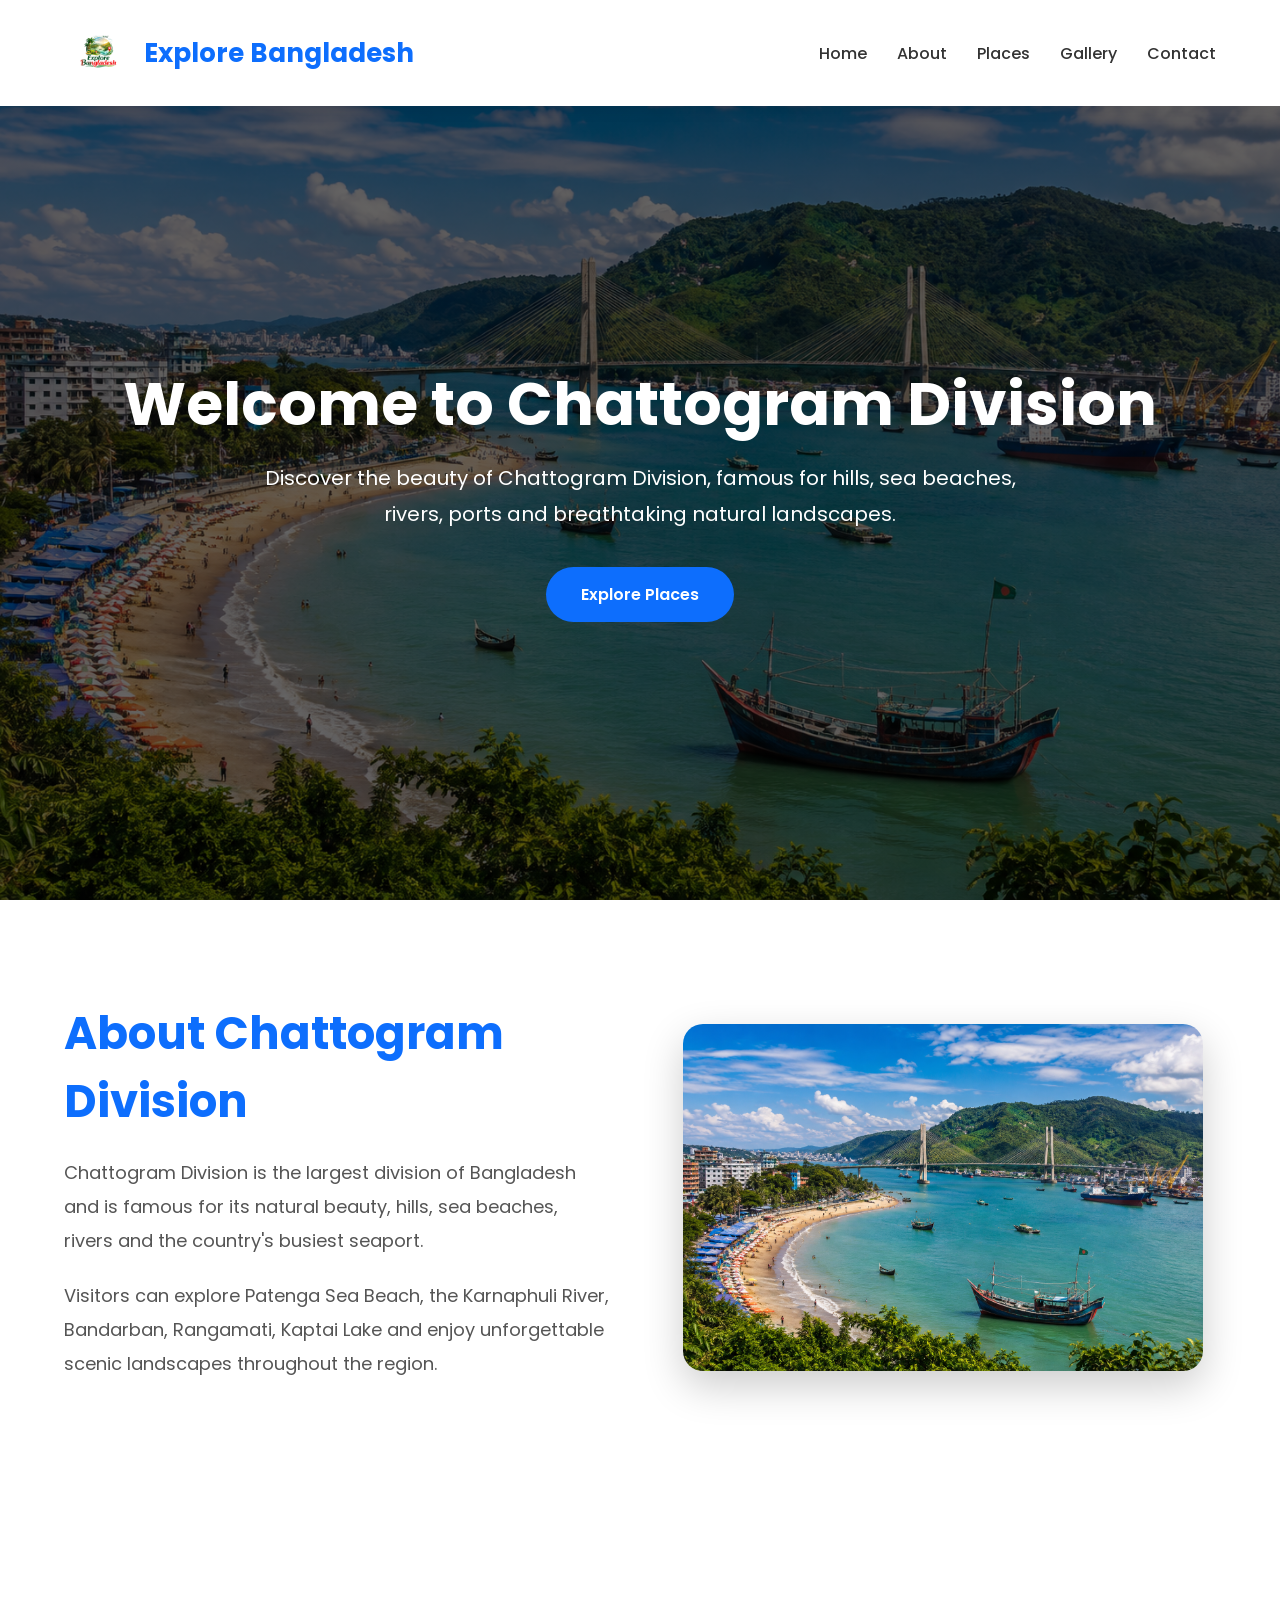
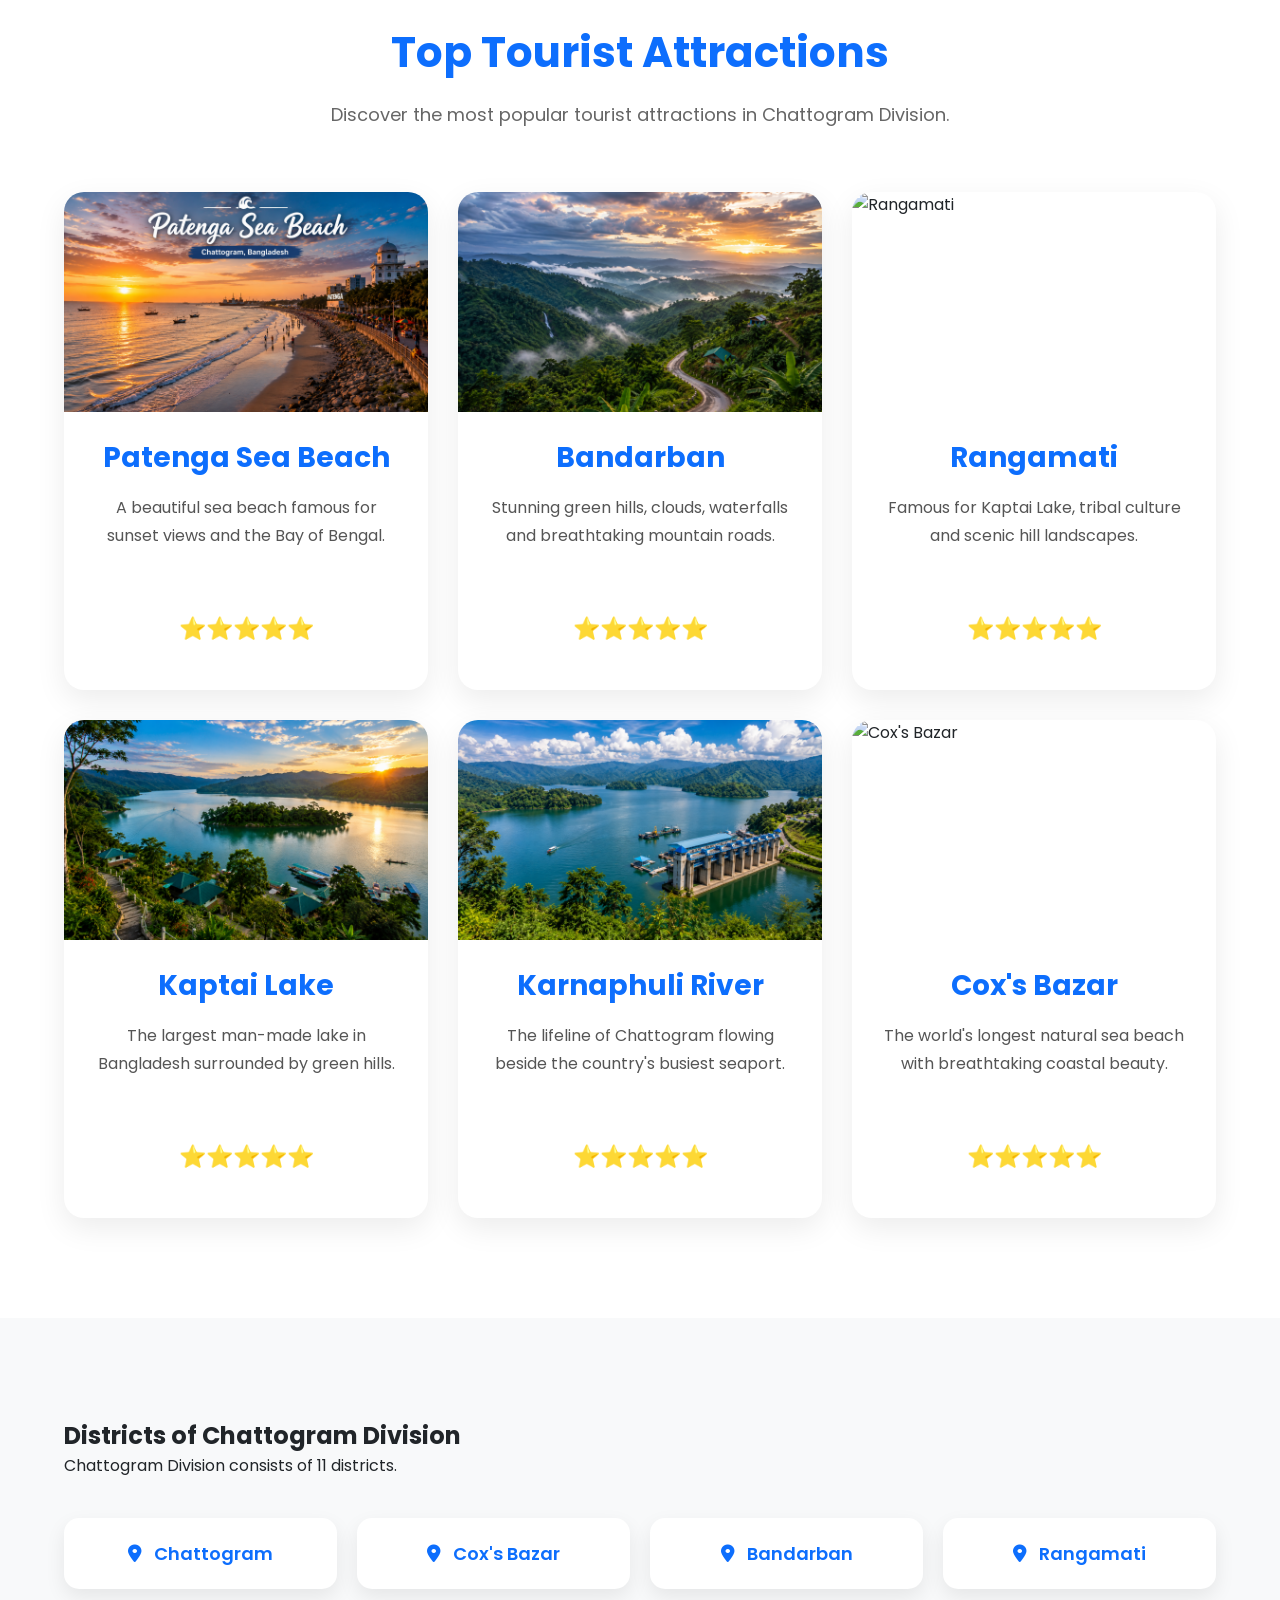
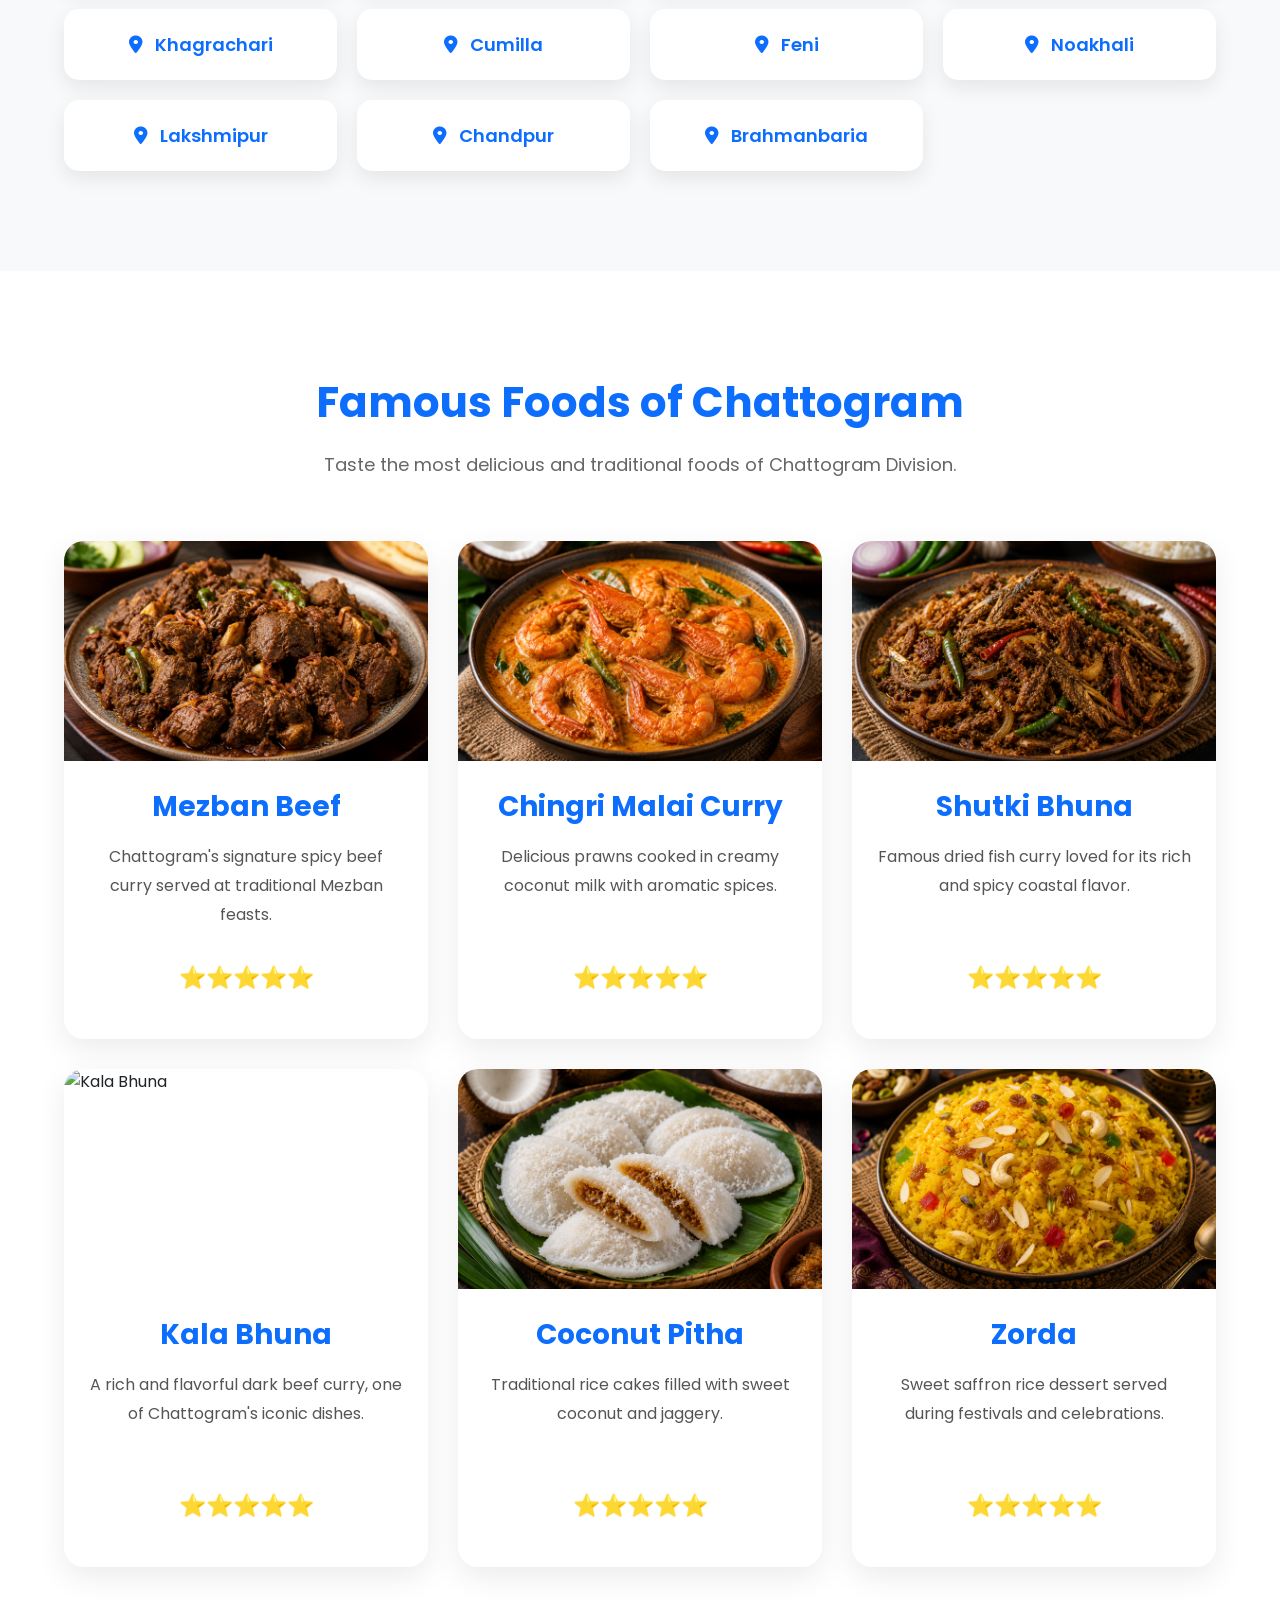
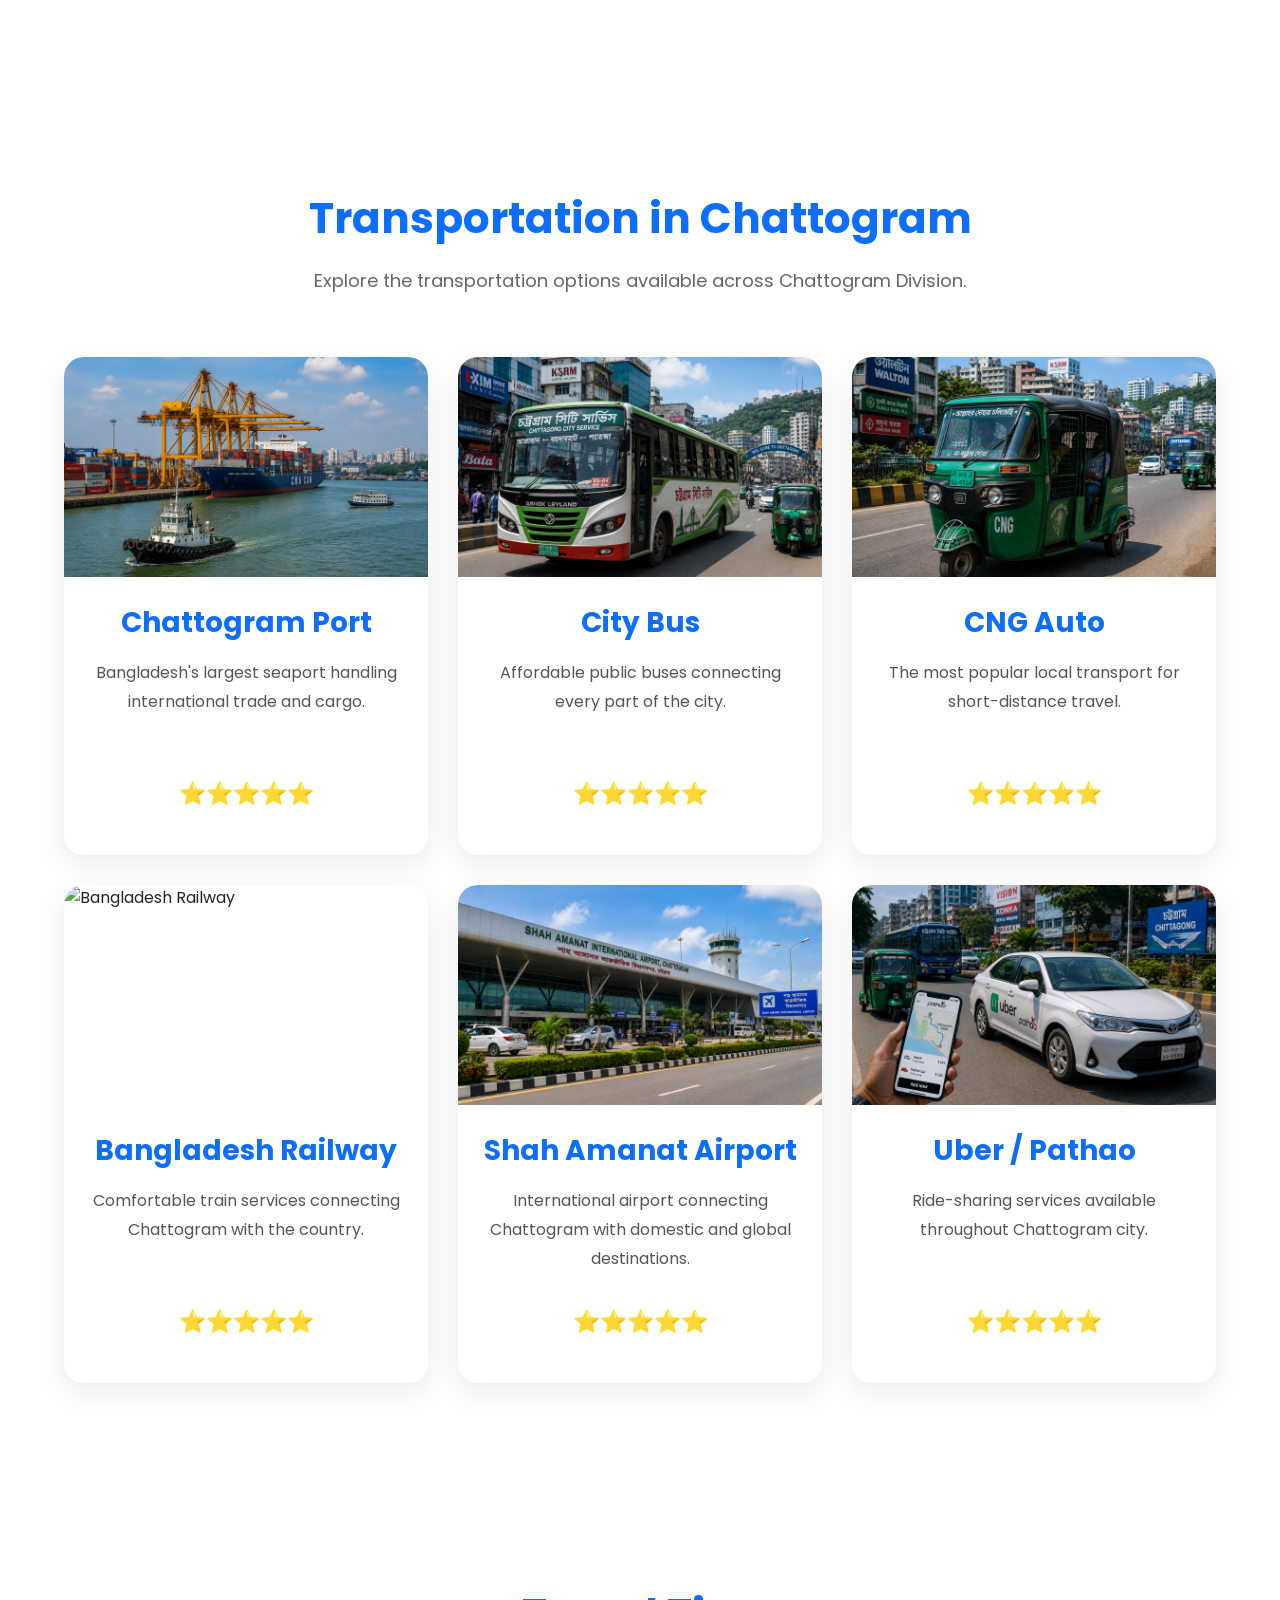
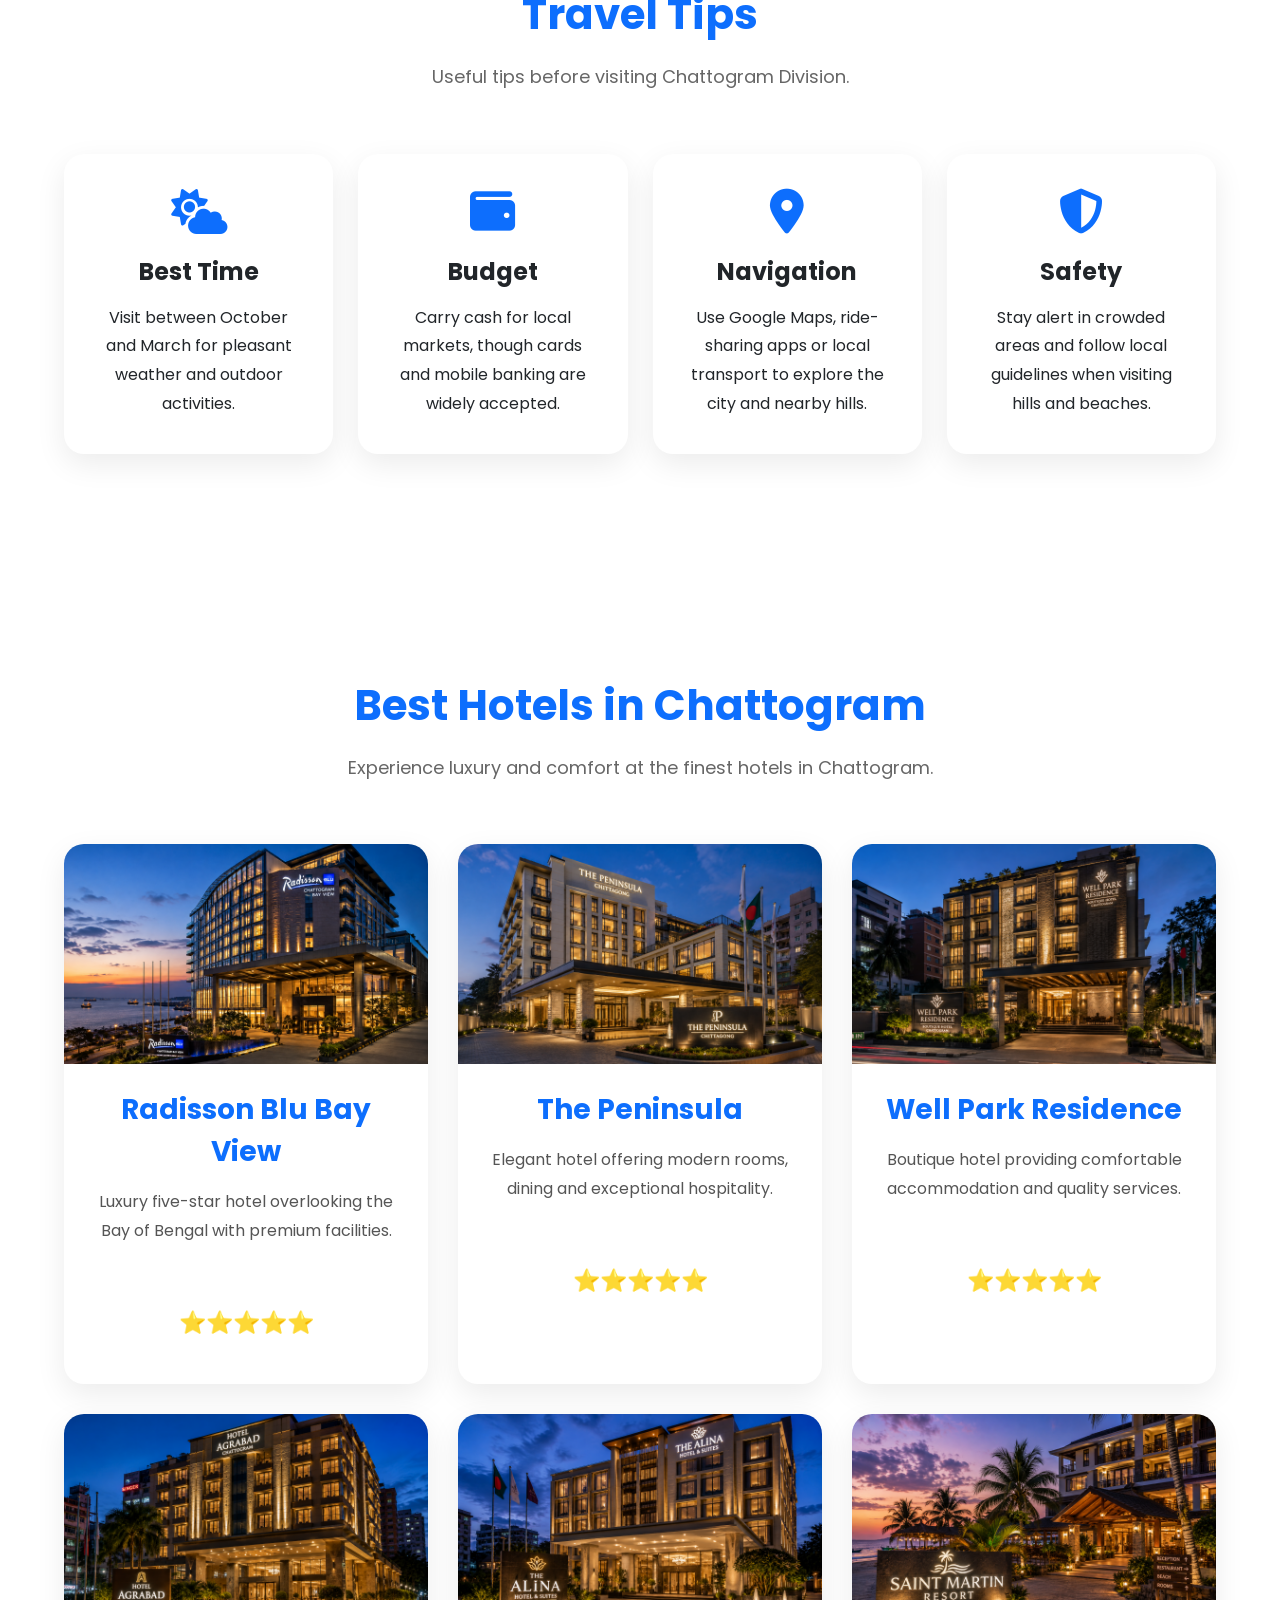
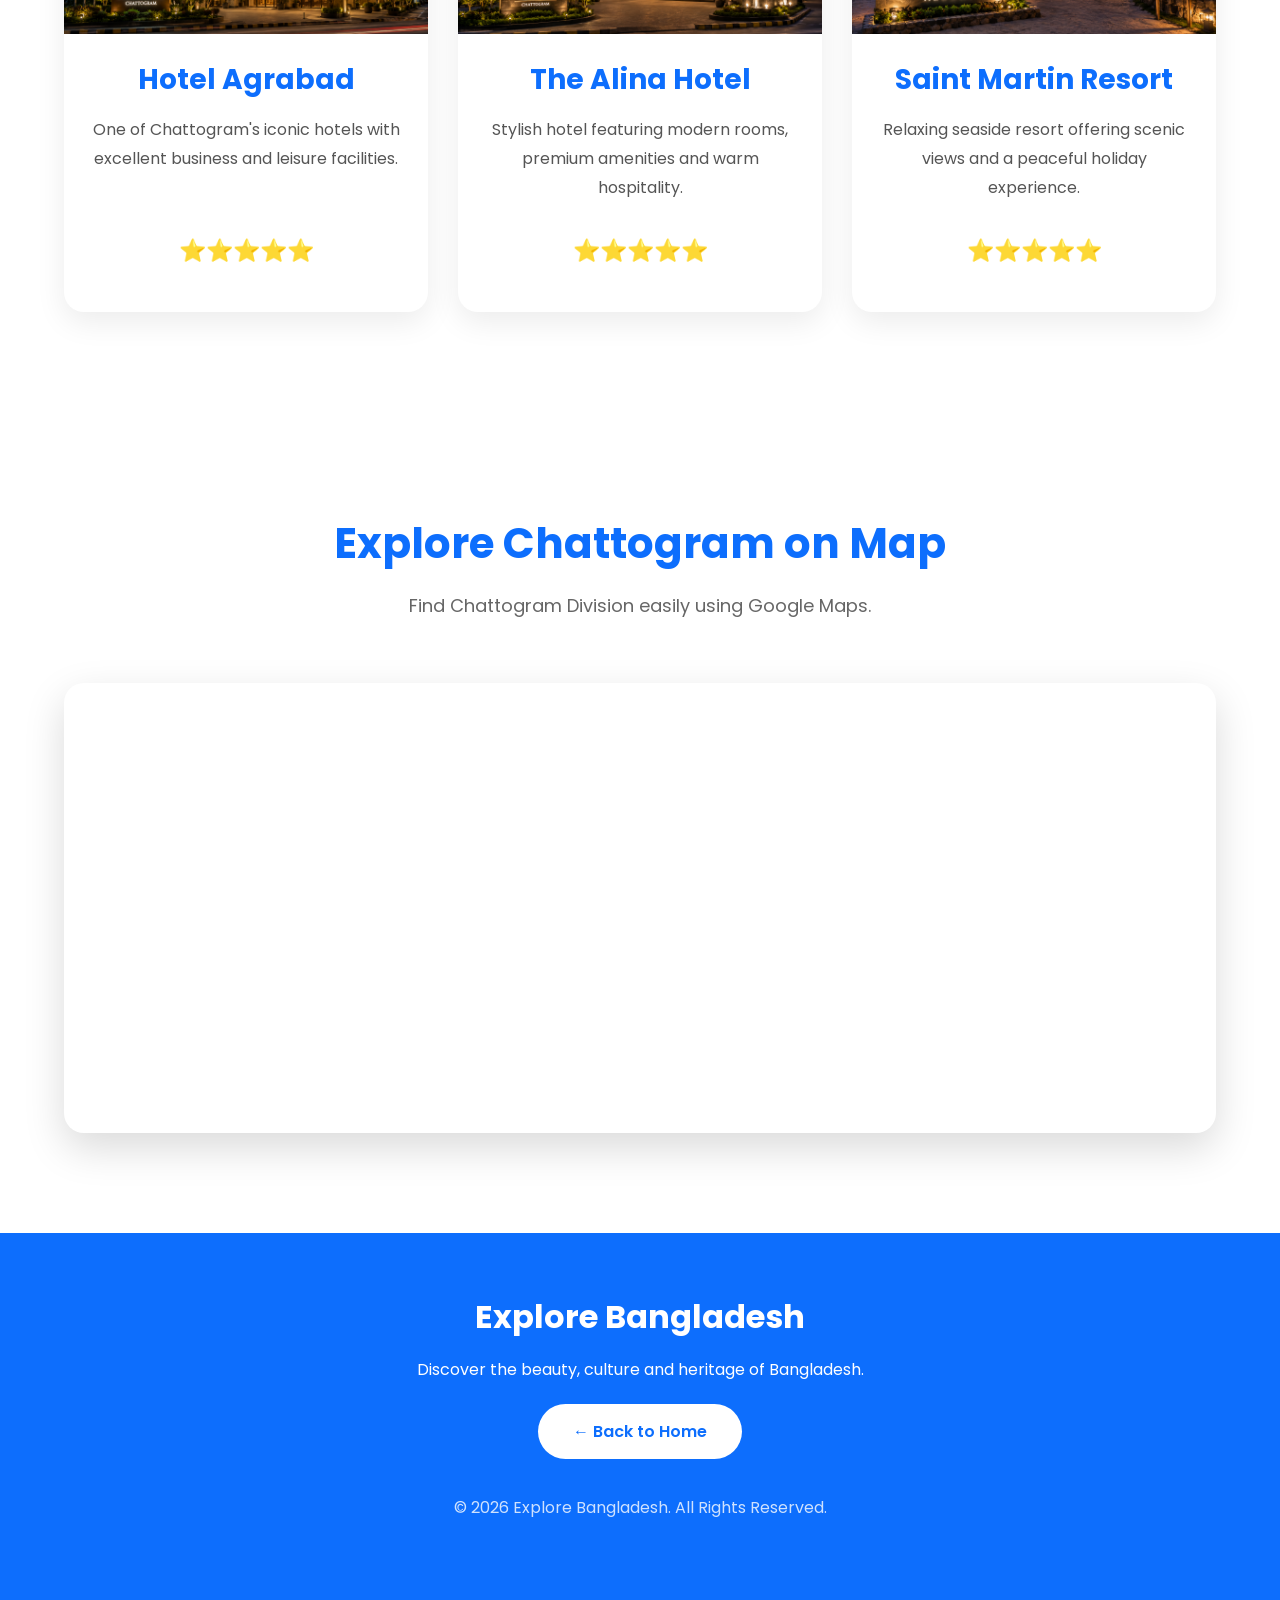
==== pages/chattogram.html @ 3684c6c3 "Complete Chattogram Division page" ====
<!DOCTYPE html>
<html lang="en">

<head>

    <meta charset="UTF-8">
    <meta name="viewport" content="width=device-width, initial-scale=1.0">

    <title>Chattogram Division | Explore Bangladesh</title>

    <!-- CSS -->
    <link rel="stylesheet" href="../css/style.css">

    <!-- Google Font -->
    <link rel="preconnect" href="https://fonts.googleapis.com">

    <link rel="preconnect" href="https://fonts.gstatic.com" crossorigin>

    <link href="https://fonts.googleapis.com/css2?family=Poppins:wght@300;400;500;600;700;800&display=swap" rel="stylesheet">

    <!-- Font Awesome -->
    <link rel="stylesheet"
        href="https://cdnjs.cloudflare.com/ajax/libs/font-awesome/6.7.2/css/all.min.css">

</head>

<body>

<!-- ================= NAVBAR ================= -->

<header>

    <nav class="navbar">

        <div class="logo">

            <img src="../assets/logo.png" alt="Explore Bangladesh Logo">

            <h2>Explore Bangladesh</h2>

        </div>

        <ul class="nav-links">

            <li><a href="../index.html">Home</a></li>

            <li><a href="#about">About</a></li>

            <li><a href="#places">Places</a></li>

            <li><a href="#gallery">Gallery</a></li>

            <li><a href="#contact">Contact</a></li>

        </ul>

        <div class="menu-btn">

            <i class="fa-solid fa-bars"></i>

        </div>

    </nav>

</header>

<!-- ================= HERO ================= -->

<section class="division-hero chattogram-hero">

    <div class="division-overlay"></div>

    <div class="division-hero-content">

        <h1>Welcome to Chattogram Division</h1>

        <p>

    Discover the beauty of Chattogram Division, famous for hills,
    sea beaches, rivers, ports and breathtaking natural landscapes.

</p>

        <a href="#places" class="btn primary-btn">

            Explore Places

        </a>

    </div>

</section>

<!-- ================= ABOUT Chattogram ================= -->

<section class="division-about" id="about">

    <div class="container">

        <div class="about-left">

            <h2>About Chattogram Division</h2>

            <p>

    Chattogram Division is the largest division of Bangladesh and
    is famous for its natural beauty, hills, sea beaches,
    rivers and the country's busiest seaport.

</p>

<p>

    Visitors can explore Patenga Sea Beach, the Karnaphuli River,
    Bandarban, Rangamati, Kaptai Lake and enjoy unforgettable
    scenic landscapes throughout the region.

</p>

        </div>

        <div class="about-right">

            <img src="../images/divisions/chattogram.png" alt="Chattogram Division">

        </div>

    </div>

</section>

<!-- JS -->
<!-- ================= TOP ATTRACTIONS ================= -->

<section class="tourist" id="places">

    <div class="container">

        <div class="section-title">

            <h2>Top Tourist Attractions</h2>

            <p>
                Discover the most popular tourist attractions in Chattogram Division.
            </p>

        </div>

        <div class="tourist-grid">

<!-- Patenga -->
<div class="tourist-card">

    <img src="../images/chattogram/patenga.png" alt="Patenga Sea Beach">

    <div class="tourist-content">

        <h3>Patenga Sea Beach</h3>

        <p>
            A beautiful sea beach famous for sunset views and the Bay of Bengal.
        </p>

        <div class="rating">⭐⭐⭐⭐⭐</div>

    </div>

</div>

<!-- Bandarban -->
<div class="tourist-card">

    <img src="../images/chattogram/bandarban.png" alt="Bandarban">

    <div class="tourist-content">

        <h3>Bandarban</h3>

        <p>
            Stunning green hills, clouds, waterfalls and breathtaking mountain roads.
        </p>

        <div class="rating">⭐⭐⭐⭐⭐</div>

    </div>

</div>

<!-- Rangamati -->
<div class="tourist-card">

    <img src="../images/chattogram/rangamati.png" alt="Rangamati">

    <div class="tourist-content">

        <h3>Rangamati</h3>

        <p>
            Famous for Kaptai Lake, tribal culture and scenic hill landscapes.
        </p>

        <div class="rating">⭐⭐⭐⭐⭐</div>

    </div>

</div>

<!-- Kaptai Lake -->
<div class="tourist-card">

    <img src="../images/chattogram/kaptailake.png" alt="Kaptai Lake">

    <div class="tourist-content">

        <h3>Kaptai Lake</h3>

        <p>
            The largest man-made lake in Bangladesh surrounded by green hills.
        </p>

        <div class="rating">⭐⭐⭐⭐⭐</div>

    </div>

</div>

<!-- Karnaphuli River -->
<div class="tourist-card">

    <img src="../images/chattogram/karnafuli.png" alt="Karnaphuli River">

    <div class="tourist-content">

        <h3>Karnaphuli River</h3>

        <p>
            The lifeline of Chattogram flowing beside the country's busiest seaport.
        </p>

        <div class="rating">⭐⭐⭐⭐⭐</div>

    </div>

</div>

<!-- Cox's Bazar -->
<div class="tourist-card">

    <img src="../images/chattogram/coxsbazar.png" alt="Cox's Bazar">

    <div class="tourist-content">

        <h3>Cox's Bazar</h3>

        <p>
            The world's longest natural sea beach with breathtaking coastal beauty.
        </p>

        <div class="rating">⭐⭐⭐⭐⭐</div>

    </div>

</div>

</section>
<!-- ================= DISTRICTS ================= -->

<section class="district-section">

    <div class="container">

       <h2>Districts of Chattogram Division</h2>

<p>
    Chattogram Division consists of 11 districts.
</p>

<div class="district-grid">

    <div class="district-item">
        <i class="fa-solid fa-location-dot"></i>
        Chattogram
    </div>

    <div class="district-item">
        <i class="fa-solid fa-location-dot"></i>
        Cox's Bazar
    </div>

    <div class="district-item">
        <i class="fa-solid fa-location-dot"></i>
        Bandarban
    </div>

    <div class="district-item">
        <i class="fa-solid fa-location-dot"></i>
        Rangamati
    </div>

    <div class="district-item">
        <i class="fa-solid fa-location-dot"></i>
        Khagrachari
    </div>

    <div class="district-item">
        <i class="fa-solid fa-location-dot"></i>
        Cumilla
    </div>

    <div class="district-item">
        <i class="fa-solid fa-location-dot"></i>
        Feni
    </div>

    <div class="district-item">
        <i class="fa-solid fa-location-dot"></i>
        Noakhali
    </div>

    <div class="district-item">
        <i class="fa-solid fa-location-dot"></i>
        Lakshmipur
    </div>

    <div class="district-item">
        <i class="fa-solid fa-location-dot"></i>
        Chandpur
    </div>

    <div class="district-item">
        <i class="fa-solid fa-location-dot"></i>
        Brahmanbaria
    </div>

</div>
    
</section>
<!-- ================= FAMOUS FOODS ================= -->

<section class="food-section">

    <div class="container">

        <div class="section-title">

            <h2>Famous Foods of Chattogram</h2>

            <p>
                Taste the most delicious and traditional foods of Chattogram Division.
            </p>

        </div>

        <div class="food-grid">

            <!-- Mezban -->
<div class="tourist-card">

    <img src="../images/chattogram/food/mezban.png" alt="Mezban Beef">

    <div class="tourist-content">

        <h3>Mezban Beef</h3>

        <p>
            Chattogram's signature spicy beef curry served at traditional Mezban feasts.
        </p>

        <div class="rating">⭐⭐⭐⭐⭐</div>

    </div>

</div>

<!-- Chingri -->
<div class="tourist-card">

    <img src="../images/chattogram/food/chingri.png" alt="Chingri Malai Curry">

    <div class="tourist-content">

        <h3>Chingri Malai Curry</h3>

        <p>
            Delicious prawns cooked in creamy coconut milk with aromatic spices.
        </p>

        <div class="rating">⭐⭐⭐⭐⭐</div>

    </div>

</div>

<!-- Shutki -->
<div class="tourist-card">

    <img src="../images/chattogram/food/shutki.png" alt="Shutki Bhuna">

    <div class="tourist-content">

        <h3>Shutki Bhuna</h3>

        <p>
            Famous dried fish curry loved for its rich and spicy coastal flavor.
        </p>

        <div class="rating">⭐⭐⭐⭐⭐</div>

    </div>

</div>

<!-- Kala Bhuna -->
<div class="tourist-card">

    <img src="../images/chattogram/food/kalabhuna.png" alt="Kala Bhuna">

    <div class="tourist-content">

        <h3>Kala Bhuna</h3>

        <p>
            A rich and flavorful dark beef curry, one of Chattogram's iconic dishes.
        </p>

        <div class="rating">⭐⭐⭐⭐⭐</div>

    </div>

</div>

<!-- Coconut Pitha -->
<div class="tourist-card">

    <img src="../images/chattogram/food/coconutpitha.png" alt="Coconut Pitha">

    <div class="tourist-content">

        <h3>Coconut Pitha</h3>

        <p>
            Traditional rice cakes filled with sweet coconut and jaggery.
        </p>

        <div class="rating">⭐⭐⭐⭐⭐</div>

    </div>

</div>

<!-- Zorda -->
<div class="tourist-card">

    <img src="../images/chattogram/food/zorda.png" alt="Zorda">

    <div class="tourist-content">

        <h3>Zorda</h3>

        <p>
            Sweet saffron rice dessert served during festivals and celebrations.
        </p>

        <div class="rating">⭐⭐⭐⭐⭐</div>

    </div>

</div>
</section>
<!-- ================= TRANSPORT ================= -->

<section class="tourist">

    <div class="container">

        <div class="section-title">

            <h2>Transportation in Chattogram</h2>

            <p>
                Explore the transportation options available across Chattogram Division.
            </p>

        </div>

        <div class="tourist-grid">

            <!-- Port -->
            <div class="tourist-card">

                <img src="../images/chattogram/transport/port.png" alt="Chattogram Port">

                <div class="tourist-content">

                    <h3>Chattogram Port</h3>

                    <p>
                        Bangladesh's largest seaport handling international trade and cargo.
                    </p>

                    <div class="rating">⭐⭐⭐⭐⭐</div>

                </div>

            </div>

            <!-- Bus -->
            <div class="tourist-card">

                <img src="../images/chattogram/transport/bus.png" alt="City Bus">

                <div class="tourist-content">

                    <h3>City Bus</h3>

                    <p>
                        Affordable public buses connecting every part of the city.
                    </p>

                    <div class="rating">⭐⭐⭐⭐⭐</div>

                </div>

            </div>

            <!-- CNG -->
            <div class="tourist-card">

                <img src="../images/chattogram/transport/cng.png" alt="CNG Auto">

                <div class="tourist-content">

                    <h3>CNG Auto</h3>

                    <p>
                        The most popular local transport for short-distance travel.
                    </p>

                    <div class="rating">⭐⭐⭐⭐⭐</div>

                </div>

            </div>

            <!-- Train -->
            <div class="tourist-card">

                <img src="../images/chattogram/transport/train.png" alt="Bangladesh Railway">

                <div class="tourist-content">

                    <h3>Bangladesh Railway</h3>

                    <p>
                        Comfortable train services connecting Chattogram with the country.
                    </p>

                    <div class="rating">⭐⭐⭐⭐⭐</div>

                </div>

            </div>

            <!-- Airport -->
            <div class="tourist-card">

                <img src="../images/chattogram/transport/airport.png" alt="Shah Amanat Airport">

                <div class="tourist-content">

                    <h3>Shah Amanat Airport</h3>

                    <p>
                        International airport connecting Chattogram with domestic and global destinations.
                    </p>

                    <div class="rating">⭐⭐⭐⭐⭐</div>

                </div>

            </div>

            <!-- Uber -->
            <div class="tourist-card">

                <img src="../images/chattogram/transport/uber.png" alt="Uber Pathao">

                <div class="tourist-content">

                    <h3>Uber / Pathao</h3>

                    <p>
                        Ride-sharing services available throughout Chattogram city.
                    </p>

                    <div class="rating">⭐⭐⭐⭐⭐</div>

                </div>

            </div>

        </div>

    </div>

</section>
<!-- ================= TRAVEL TIPS ================= -->

<section class="tips-section">

    <div class="container">

        <div class="section-title">

            <h2>Travel Tips</h2>

            <p>
                Useful tips before visiting Chattogram Division.
            </p>

        </div>

        <div class="tips-grid">

            <div class="tip-card">
                <i class="fa-solid fa-cloud-sun"></i>
                <h3>Best Time</h3>
                <p>Visit between October and March for pleasant weather and outdoor activities.</p>
            </div>

            <div class="tip-card">
                <i class="fa-solid fa-wallet"></i>
                <h3>Budget</h3>
                <p>Carry cash for local markets, though cards and mobile banking are widely accepted.</p>
            </div>

            <div class="tip-card">
                <i class="fa-solid fa-location-dot"></i>
                <h3>Navigation</h3>
                <p>Use Google Maps, ride-sharing apps or local transport to explore the city and nearby hills.</p>
            </div>

            <div class="tip-card">
                <i class="fa-solid fa-shield-halved"></i>
                <h3>Safety</h3>
                <p>Stay alert in crowded areas and follow local guidelines when visiting hills and beaches.</p>
            </div>

        </div>

    </div>

</section>
<!-- ================= HOTELS ================= -->

<section class="tourist">

    <div class="container">

        <div class="section-title">

            <h2>Best Hotels in Chattogram</h2>

            <p>
                Experience luxury and comfort at the finest hotels in Chattogram.
            </p>

        </div>

        <div class="tourist-grid">

            <!-- Radisson -->
            <div class="tourist-card">

                <img src="../images/chattogram/hotels/radisson.png" alt="Radisson Blu Chattogram Bay View">

                <div class="tourist-content">

                    <h3>Radisson Blu Bay View</h3>

                    <p>
                        Luxury five-star hotel overlooking the Bay of Bengal with premium facilities.
                    </p>

                    <div class="rating">⭐⭐⭐⭐⭐</div>

                </div>

            </div>

            <!-- Peninsula -->
            <div class="tourist-card">

                <img src="../images/chattogram/hotels/peninsula.png" alt="The Peninsula Chittagong">

                <div class="tourist-content">

                    <h3>The Peninsula</h3>

                    <p>
                        Elegant hotel offering modern rooms, dining and exceptional hospitality.
                    </p>

                    <div class="rating">⭐⭐⭐⭐⭐</div>

                </div>

            </div>

            <!-- Well Park -->
            <div class="tourist-card">

                <img src="../images/chattogram/hotels/wellpark.png" alt="Well Park Residence">

                <div class="tourist-content">

                    <h3>Well Park Residence</h3>

                    <p>
                        Boutique hotel providing comfortable accommodation and quality services.
                    </p>

                    <div class="rating">⭐⭐⭐⭐⭐</div>

                </div>

            </div>

            <!-- Hotel Agrabad -->
            <div class="tourist-card">

                <img src="../images/chattogram/hotels/agrabad.png" alt="Hotel Agrabad">

                <div class="tourist-content">

                    <h3>Hotel Agrabad</h3>

                    <p>
                        One of Chattogram's iconic hotels with excellent business and leisure facilities.
                    </p>

                    <div class="rating">⭐⭐⭐⭐⭐</div>

                </div>

            </div>

            <!-- Alina -->
            <div class="tourist-card">

                <img src="../images/chattogram/hotels/alina.png" alt="The Alina Hotel & Suites">

                <div class="tourist-content">

                    <h3>The Alina Hotel</h3>

                    <p>
                        Stylish hotel featuring modern rooms, premium amenities and warm hospitality.
                    </p>

                    <div class="rating">⭐⭐⭐⭐⭐</div>

                </div>

            </div>

            <!-- Saint Martin Resort -->
            <div class="tourist-card">

                <img src="../images/chattogram/hotels/saintmartin.png" alt="Saint Martin Resort">

                <div class="tourist-content">

                    <h3>Saint Martin Resort</h3>

                    <p>
                        Relaxing seaside resort offering scenic views and a peaceful holiday experience.
                    </p>

                    <div class="rating">⭐⭐⭐⭐⭐</div>

                </div>

            </div>

        </div>

    </div>

</section>
<!-- ================= MAP ================= -->

<section class="map-section">

    <div class="container">

        <div class="section-title">

            <h2>Explore Chattogram on Map</h2>

            <p>
    Find Chattogram Division easily using Google Maps.
</p>
        </div>

        <div class="map-container">

    <iframe
        src="https://maps.google.com/maps?width=100%25&height=450&hl=en&q=Chattogram%20Bangladesh&t=&z=10&ie=UTF8&iwloc=B&output=embed"
        width="100%"
        height="450"
        style="border:0;"
        allowfullscreen=""
        loading="lazy"
        referrerpolicy="no-referrer-when-downgrade">
    </iframe>

</div>

    </div>

</section>
<!-- ================= FOOTER ================= -->

<footer class="footer">

    <div class="container">

        <h3>Explore Bangladesh</h3>

        <p>
            Discover the beauty, culture and heritage of Bangladesh.
        </p>

        <a href="../index.html" class="btn primary-btn">
            ← Back to Home
        </a>

        <p class="copyright">

            © 2026 Explore Bangladesh. All Rights Reserved.

        </p>

    </div>

</footer>
<script src="../js/script.js"></script>

</body>
</html>
---- css/style.css ----
/* ==========================
   Google Font
========================== */
@import url('https://fonts.googleapis.com/css2?family=Poppins:wght@300;400;500;600;700;800&display=swap');

:root {
    --primary: #0d6efd;
    --secondary: #20c997;
    --warning: #ffc107;
    --dark: #212529;
    --light: #f8f9fa;
    --white: #ffffff;
    --text: #555555;
}

* {
    margin: 0;
    padding: 0;
    box-sizing: border-box;
    font-family: 'Poppins', sans-serif;
    scroll-behavior: smooth;
}

body {
    background: var(--light);
    color: var(--dark);
    overflow-x: hidden;
}

.container {
    width: 90%;
    max-width: 1200px;
    margin: auto;
}

/* ==========================
   Navbar
========================== */

header {
    position: fixed;
    top: 0;
    left: 0;
    width: 100%;
    background: var(--white);
    box-shadow: 0 3px 15px rgba(0, 0, 0, .08);
    z-index: 999;
}

.navbar {
    width: 90%;
    margin: auto;
    display: flex;
    justify-content: space-between;
    align-items: center;
    padding: 18px 0;
}

.logo {
    display: flex;
    align-items: center;
    gap: 10px;
}

.logo img {
    width: 70px;
    height: 70px;
    object-fit: contain;
}

.logo h2 {
    color: var(--primary);
    font-size: 26px;
    font-weight: 700;
}

.nav-links {
    display: flex;
    list-style: none;
}

.nav-links li {
    margin-left: 30px;
}

.nav-links li a {
    position: relative;
    text-decoration: none;
    color: #333;
    font-weight: 500;
    transition: .3s;
}

.nav-links li a::after {

    content: "";
    position: absolute;
    left: 0;
    bottom: -6px;
    width: 0;
    height: 2px;
    background: #0d6efd;
    transition: .3s;

}

.nav-links li a:hover::after {

    width: 100%;

}

.menu-btn {
    display: none;
    font-size: 24px;
    cursor: pointer;
}

/* ==========================
   Hero Section
========================== */

.hero {
    width: 100%;
    height: 100vh;
    padding-top: 90px;

    background:
        linear-gradient(rgba(0, 0, 0, .55), rgba(0, 0, 0, .55)),
        url("../images/hero/bangladesh.png");

    background-size: cover;
    background-position: center;
    background-repeat: no-repeat;

    display: flex;
    justify-content: center;
    align-items: center;
    text-align: center;
    color: white;
}

.hero-content {
    max-width: 850px;
    padding: 20px;
}

.hero-content h1 {

    font-size: 65px;
    font-weight: 700;
    line-height: 1.2;
    margin-bottom: 20px;

}

.hero-content p {
    font-size: 20px;
    line-height: 1.8;
    margin-bottom: 35px;
}

.hero-buttons {
    display: flex;
    justify-content: center;
    gap: 20px;
}

.btn {
    display: inline-block;
    text-decoration: none;
    padding: 15px 35px;
    border-radius: 50px;
    font-weight: 600;
    cursor: pointer;
    transition: .35s ease;
}

.primary-btn {
    background: var(--primary);
    color: var(--white);
}

.primary-btn:hover {
    background: #084298;
    transform: translateY(-2px);
}

.secondary-btn {
    border: 2px solid white;
    color: white;
}

.secondary-btn:hover {
    background: white;
    color: #0d6efd;
}

/* ==========================
   Responsive (Hero)
========================== */

@media (max-width:768px) {

    .nav-links {
        display: none;
    }

    .menu-btn {
        display: block;
    }

    .hero-content h1 {
        font-size: 38px;
    }

    .hero-content p {
        font-size: 16px;
    }

    .hero-buttons {
        flex-direction: column;
        align-items: center;
    }

}

/* ==========================
   ABOUT SECTION
========================== */

.about {
    padding: 100px 0;
    background: var(--white);
}

.about .container {
    display: flex;
    align-items: center;
    justify-content: space-between;
    gap: 60px;
    flex-wrap: wrap;
}

.about-text {
    flex: 1;
    min-width: 320px;
}

.about-text h2 {
    font-size: 45px;
    color: var(--primary);
    margin-bottom: 20px;
}

.about-text p {
    font-size: 18px;
    color: #555;
    line-height: 1.9;
    margin-bottom: 20px;
}

.about-image {
    flex: 1;
    min-width: 320px;
    text-align: center;
}

.about-image img {
    width: 100%;
    max-width: 500px;
    border-radius: 20px;
    box-shadow: 0 15px 40px rgba(0, 0, 0, .2);
    transition: .4s;
}

.about-image img:hover {
    transform: scale(1.03);
}

/* ==========================
   Responsive (About)
========================== */

@media (max-width:768px) {

    .about .container {
        flex-direction: column;
        text-align: center;
    }

    .about-text h2 {
        font-size: 34px;
    }
}

/* ==========================
   STATISTICS SECTION
========================== */

.statistics {
    padding: 100px 0;
    background: #f8fbff;
}

.section-title {
    text-align: center;
    margin-bottom: 60px;
}

.section-title h2 {
    font-size: 45px;
    color: var(--primary);
    margin-bottom: 15px;
}

.section-title p {
    max-width: 700px;
    margin: auto;
    color: var(--text);
    font-size: 18px;
    line-height: 1.8;
}

.stats-grid {
    display: grid;
    grid-template-columns: repeat(4, 1fr);
    gap: 30px;
}

.stat-card {
    background: var(--white);
    padding: 40px 25px;
    border-radius: 20px;
    text-align: center;
    box-shadow: 0 10px 30px rgba(0, 0, 0, .08);
    transition: .35s ease;
}

.stat-card:hover {
    transform: translateY(-10px);
    box-shadow: 0 18px 40px rgba(0, 0, 0, .15);
}

.stat-card i {
    font-size: 45px;
    color: var(--primary);
    margin-bottom: 20px;
}

.stat-card h3 {
    font-size: 42px;
    color: var(--dark);
    margin-bottom: 10px;
}

.stat-card p {
    font-size: 18px;
    color: var(--text);
}

/* ==========================
   Responsive (Statistics)
========================== */

@media (max-width:992px) {

    .stats-grid {
        grid-template-columns: repeat(2, 1fr);
    }

}

@media (max-width:576px) {

    .stats-grid {
        grid-template-columns: 1fr;
    }

    .section-title h2 {
        font-size: 34px;
    }
}

/* ==========================
   SEARCH SECTION
========================== */

.search-section {
    padding: 100px 0;
    background: var(--white);
}

.search-box {
    max-width: 850px;
    margin: 40px auto 0;
    display: flex;
    align-items: center;
    gap: 15px;
}

.search-box input {
    flex: 1;
    padding: 18px 22px;
    border: 2px solid #ddd;
    border-radius: 50px;
    font-size: 17px;
    outline: none;
    transition: .3s;
}

.search-box input:focus {
    border-color: var(--primary);
}

.search-box button {
    padding: 18px 30px;
    border: none;
    border-radius: 50px;
    background: var(--primary);
    color: var(--white);
    font-size: 16px;
    font-weight: 600;
    cursor: pointer;
    transition: .3s;
}

.search-box button:hover {
    background: #084298;
    transform: translateY(-2px);
}

.search-box button i {
    margin-right: 8px;
}

/* ==========================
   Responsive (Search)
========================== */

@media(max-width:768px) {

    .search-box {
        flex-direction: column;
    }

    .search-box input,
    .search-box button {
        width: 100%;
    }
}

/* ==========================
   DIVISION SECTION
========================== */

.divisions {
    padding: 100px 0;
    background: var(--light);
}

.division-grid {
    display: grid;
    grid-template-columns: repeat(4, 1fr);
    gap: 30px;
    margin-top: 50px;
}

.division-card {
    background: var(--white);
    border-radius: 20px;
    overflow: hidden;
    box-shadow: 0 10px 30px rgba(0, 0, 0, .08);
    transition: .35s ease;
    overflow: hidden
}

.division-card:hover {
    transform: translateY(-10px);
    box-shadow: 0 18px 40px rgba(0, 0, 0, .15);
}

.division-card img {
    width: 100%;
    height: 200px;
    object-fit: cover;
    transition: .4s ease;
    display: block;
    transition: .4s ease;
    filter: brightness(.95);
}

.division-card:hover img {
    transform: scale(1.08);
    filter: brightness(1.05);
}

.division-content {
    padding: 25px;
    text-align: center;
}

.division-content h3 {
    font-size: 28px;
    color: var(--primary);
    margin-bottom: 15px;
}

.division-content p {
    font-size: 16px;
    color: var(--text);
    line-height: 1.7;
    margin-bottom: 20px;
    min-height: 85px;
}

.division-content .btn {
    padding: 12px 28px;
    font-size: 15px;
    width: 170px;
    text-align: center;
}

/* ==========================
   Responsive (Division)
========================== */

@media (max-width:992px) {

    .division-grid {
        grid-template-columns: repeat(2, 1fr);
    }

}

@media (max-width:576px) {

    .division-grid {
        grid-template-columns: 1fr;
    }

    .division-content h3 {
        font-size: 24px;
    }

}

/* ==========================
   TOURIST PLACES SECTION
========================== */

.tourist {
    padding: 120px 0 100px;
    background: var(--white);
}

.section-title {
    text-align: center;
    margin-bottom: 60px;
}

.section-title h2 {
    font-size: 42px;
    color: var(--primary);
    margin-bottom: 15px;
}

.section-title p {
    font-size: 18px;
    color: #666;
    max-width: 700px;
    margin: auto;
    line-height: 1.8;
}

.tourist-grid {
    display: grid;
    grid-template-columns: repeat(3, 1fr);
    gap: 30px;
}

.tourist-card {
    background: var(--white);
    border-radius: 20px;
    overflow: hidden;
    box-shadow: 0 10px 30px rgba(0, 0, 0, .08);
    transition: .35s ease;
}

.tourist-card:hover {
    transform: translateY(-10px);
    box-shadow: 0 18px 40px rgba(0, 0, 0, .15);
}

.tourist-card img {
    display: block;
    width: 100%;
    height: 220px;
    object-fit: cover;
    transition: .4s ease;
}

.tourist-card:hover img {
    transform: scale(1.08);
}

.tourist-content {
    padding: 25px;
    text-align: center;
}

.tourist-content h3 {
    font-size: 28px;
    color: var(--primary);
    margin-bottom: 15px;
}

.tourist-content p {
    font-size: 16px;
    color: #555;
    line-height: 1.8;
    min-height: 100px;
    margin-bottom: 18px;
}

.rating {
    font-size: 22px;
    margin-bottom: 20px;
}

.tourist-content .btn {
    width: 170px;
    text-align: center;
}

.tourist-content .btn:hover {
    transform: translateY(-3px);
}

/* ==========================
   Responsive
========================== */

@media(max-width:992px) {

    .tourist-grid {
        grid-template-columns: repeat(2, 1fr);
    }

}

@media(max-width:576px) {

    .tourist-grid {
        grid-template-columns: 1fr;
    }

    .section-title h2 {
        font-size: 34px;
    }

}

/* ==========================
   DIVISION PAGE HERO
========================== */

.division-hero {
    width: 100%;
    height: 100vh;
    padding-top: 90px;

    display: flex;
    justify-content: center;
    align-items: center;
    text-align: center;

    color: #fff;
}

    display: flex;
    justify-content: center;
    align-items: center;
    text-align: center;

    color: #fff;
}

.division-hero-content {
    max-width: 850px;
    padding: 20px;
}

.division-hero-content h1 {
    font-size: 60px;
    line-height: 1.2;
    margin-bottom: 20px;
    font-weight: 700;
}

.division-hero-content p {
    font-size: 20px;
    line-height: 1.8;
    margin-bottom: 35px;
    max-width: 800px;
    margin: 0 auto 35px;
}

/* ==========================
   ABOUT DIVISION
========================== */

.division-about {
    padding: 100px 0;
    background: #fff;
}

.division-about .container {
    display: flex;
    justify-content: space-between;
    align-items: center;
    gap: 60px;
    flex-wrap: wrap;
}

.about-left {
    flex: 1;
    min-width: 320px;
}

.about-left h2 {
    font-size: 45px;
    color: var(--primary);
    margin-bottom: 20px;
}

.about-left p {
    font-size: 18px;
    color: #555;
    line-height: 1.9;
    margin-bottom: 20px;
}

.about-right {
    flex: 1;
    min-width: 320px;
    text-align: center;
}

.about-right img {
    width: 100%;
    max-width: 520px;
    border-radius: 20px;
    box-shadow: 0 15px 40px rgba(0, 0, 0, .2);
    transition: .4s;
}

.about-right img:hover {
    transform: scale(1.03);
}

/* ==========================
   Responsive
========================== */

@media(max-width:768px) {

    .division-hero-content h1 {
        font-size: 42px;
    }

    .division-hero-content p {
        font-size: 16px;
    }

    .division-about .container {
        flex-direction: column;
        text-align: center;
    }

    .about-left h2 {
        font-size: 34px;
    }

}

/* ==========================
   DISTRICT SECTION
========================== */

.district-section {
    padding: 100px 0;
    background: #f8f9fa;
}

.district-grid {
    display: grid;
    grid-template-columns: repeat(4, 1fr);
    gap: 20px;
    margin-top: 40px;
}

.district-item {
    background: #fff;
    padding: 22px;
    text-align: center;
    font-size: 18px;
    font-weight: 600;
    color: var(--primary);

    border-radius: 15px;
    box-shadow: 0 8px 20px rgba(0, 0, 0, .08);

    transition: .3s;
}

.district-item:hover {

    background: var(--primary);
    color: #fff;

    transform: translateY(-6px);

}
.district-item i{
    color: var(--primary);
    margin-right: 8px;
}

.district-item:hover i{
    color: #fff;
}

@media(max-width:992px) {

    .district-grid {

        grid-template-columns: repeat(2, 1fr);

    }

}

@media(max-width:576px) {

    .district-grid {

        grid-template-columns: 1fr;

    }

}
.test-dhaka{
    background:red;
    color:white;
    padding:40px;
    text-align:center;
    }
    /* ==========================
   FOOD SECTION
========================== */

.food-section{
    padding:100px 0;
    background:#fff;
}

.food-grid{
    display:grid;
    grid-template-columns:repeat(3,1fr);
    gap:30px;
}

.food-card{

    background:#fff;
    border-radius:20px;
    overflow:hidden;

    box-shadow:0 10px 30px rgba(0,0,0,.08);

    transition:.35s;

}

.food-card:hover{
     transform:translateY(-12px);
    box-shadow:0 25px 50px rgba(13,110,253,.18);

}

.food-card img{

    width:100%;
    height:220px;
    object-fit:cover;

    transition:.4s;

}

.food-card:hover img{

    transform:scale(1.08);

}

.food-content{

    padding:25px;
    text-align:center;

}

.food-content h3{

    color:var(--primary);
    font-size:28px;
    margin-bottom:15px;

}

.food-content p{

    color:#555;
    line-height:1.8;
    min-height:95px;

}

.food-content .rating{

    margin-top:20px;
    font-size:22px;

}

@media(max-width:992px){

    .food-grid{

        grid-template-columns:repeat(2,1fr);

    }

}

@media(max-width:576px){

    .food-grid{

        grid-template-columns:1fr;

    }

}
/* ==========================
   TRANSPORT SECTION
========================== */

.transport-section{

    padding:100px 0;

    background:#f8f9fa;

}

.transport-grid{

    display:grid;

    grid-template-columns:repeat(3,1fr);

    gap:30px;

}

.transport-card{

    background:#fff;

    border-radius:20px;

    overflow:hidden;

    box-shadow:0 10px 30px rgba(0,0,0,.08);

    transition:.35s;

}

.transport-card:hover{

    transform:translateY(-10px);

    box-shadow:0 20px 45px rgba(0,0,0,.15);

}

.transport-card img{

    width:100%;

    height:220px;

    object-fit:cover;

    transition:.4s;

}

.transport-card:hover img{

    transform:scale(1.08);

}

.transport-content{

    padding:25px;

    text-align:center;

}

.transport-content h3{

    color:var(--primary);

    font-size:28px;

    margin-bottom:15px;

}

.transport-content p{

    color:#555;

    line-height:1.8;

    min-height:90px;

}

@media(max-width:992px){

    .transport-grid{

        grid-template-columns:repeat(2,1fr);

    }

}

@media(max-width:576px){

    .transport-grid{

        grid-template-columns:1fr;

    }

}
/* ==========================
   TRAVEL TIPS
========================== */

.tips-section{

    padding:100px 0;

    background:#fff;

}

.tips-grid{

    display:grid;

    grid-template-columns:repeat(4,1fr);

    gap:25px;

}

.tip-card{

    background:#fff;

    padding:35px;

    border-radius:20px;

    text-align:center;

    box-shadow:0 10px 30px rgba(0,0,0,.08);

    transition:.35s;

}

.tip-card:hover{

    transform:translateY(-10px);

    background:var(--primary);

    color:#fff;

}

.tip-card i{

    font-size:45px;

    color:var(--primary);

    margin-bottom:20px;

}

.tip-card:hover i{

    color:#fff;

}

.tip-card h3{

    margin-bottom:15px;

    font-size:24px;

}

.tip-card p{

    line-height:1.8;

}

@media(max-width:992px){

    .tips-grid{

        grid-template-columns:repeat(2,1fr);

    }

}

@media(max-width:576px){

    .tips-grid{

        grid-template-columns:1fr;

    }

}
/* ==========================
   HOTEL SECTION
========================== */

.hotel-section{

    padding:100px 0;

    background:#f8f9fa;

}

.hotel-grid{

    display:grid;

    grid-template-columns:repeat(3,1fr);

    gap:30px;

}

.hotel-card{

    background:#fff;

    border-radius:20px;

    overflow:hidden;

    box-shadow:0 10px 30px rgba(0,0,0,.08);

    transition:.35s;

}

.hotel-card:hover{

    transform:translateY(-10px);

    box-shadow:0 20px 45px rgba(0,0,0,.15);

}

.hotel-card img{

    width:100%;

    height:220px;

    object-fit:cover;

    transition:.4s;

}

.hotel-card:hover img{

    transform:scale(1.08);

}

.hotel-content{

    padding:25px;

    text-align:center;

}

.hotel-content h3{

    color:var(--primary);

    font-size:28px;

    margin-bottom:15px;

}

.hotel-content p{

    color:#555;

    line-height:1.8;

    min-height:90px;

}

.hotel-content .rating{

    margin-top:20px;

    font-size:22px;

}

@media(max-width:992px){

    .hotel-grid{

        grid-template-columns:repeat(2,1fr);

    }

}

@media(max-width:576px){

    .hotel-grid{

        grid-template-columns:1fr;

    }

}
/* ==========================
   MAP SECTION
========================== */

.map-section{

    padding:100px 0;

    background:#fff;

}

.map-container{

    overflow:hidden;

    border-radius:20px;

    box-shadow:0 15px 40px rgba(0,0,0,.15);

}

.map-container iframe{

    display:block;

}
/* ==========================
   FOOTER
========================== */

.footer{

    background:#0d6efd;

    color:#fff;

    text-align:center;

    padding:60px 20px;

}

.footer h3{

    font-size:32px;

    margin-bottom:15px;

}

.footer p{

    margin-bottom:20px;

    line-height:1.8;

}

.footer .btn{

    background:#fff;

    color:#0d6efd;

}

.footer .btn:hover{

    background:#f5f5f5;

}

.copyright{

    margin-top:35px;

    opacity:.8;

}
/* Dhaka Hero */
.dhaka-hero{
    background:
        linear-gradient(rgba(0,0,0,.60),rgba(0,0,0,.60)),
        url("../images/divisions/dhaka.png");

    background-size: cover;
    background-position: center;
    background-repeat: no-repeat;
}

/* Chattogram Hero */
.chattogram-hero{
    background:
        linear-gradient(rgba(0,0,0,.60),rgba(0,0,0,.60)),
        url("../images/divisions/chattogram.png");

    background-size: cover;
    background-position: center;
    background-repeat: no-repeat;
}
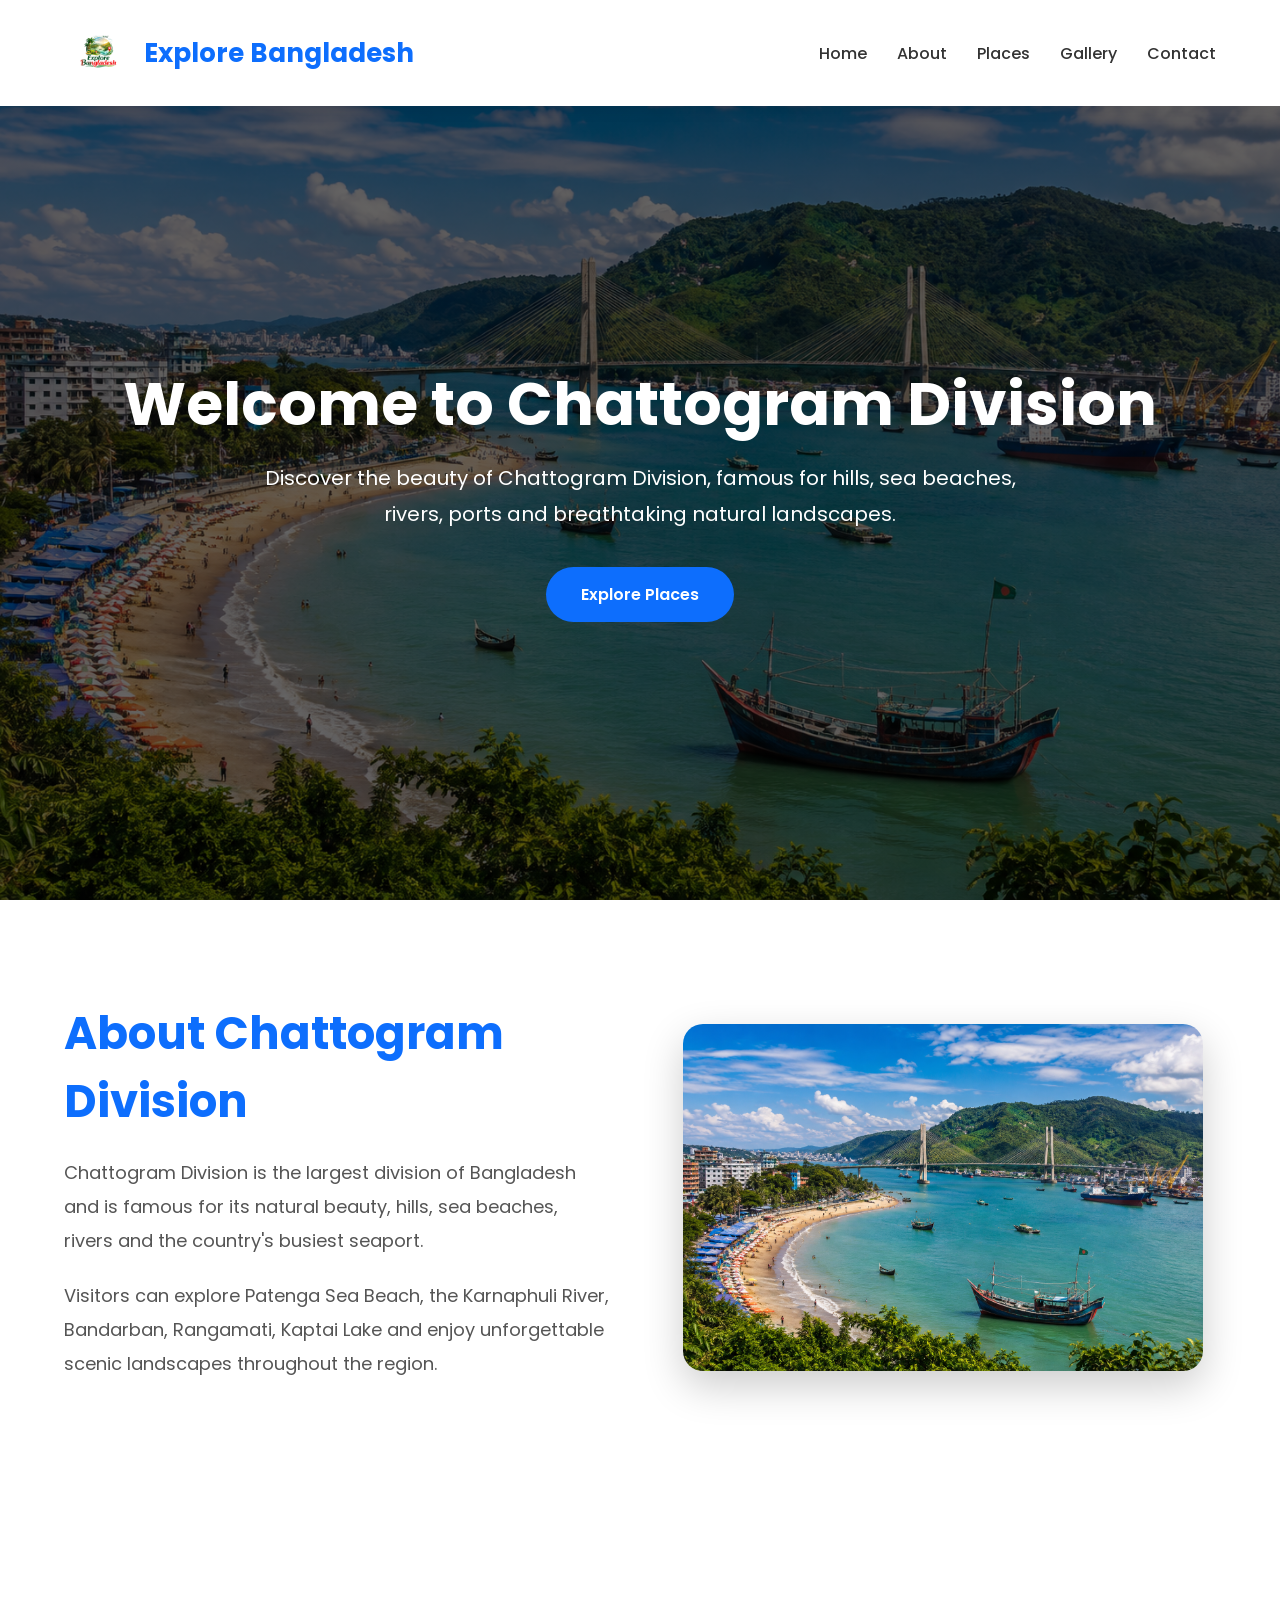
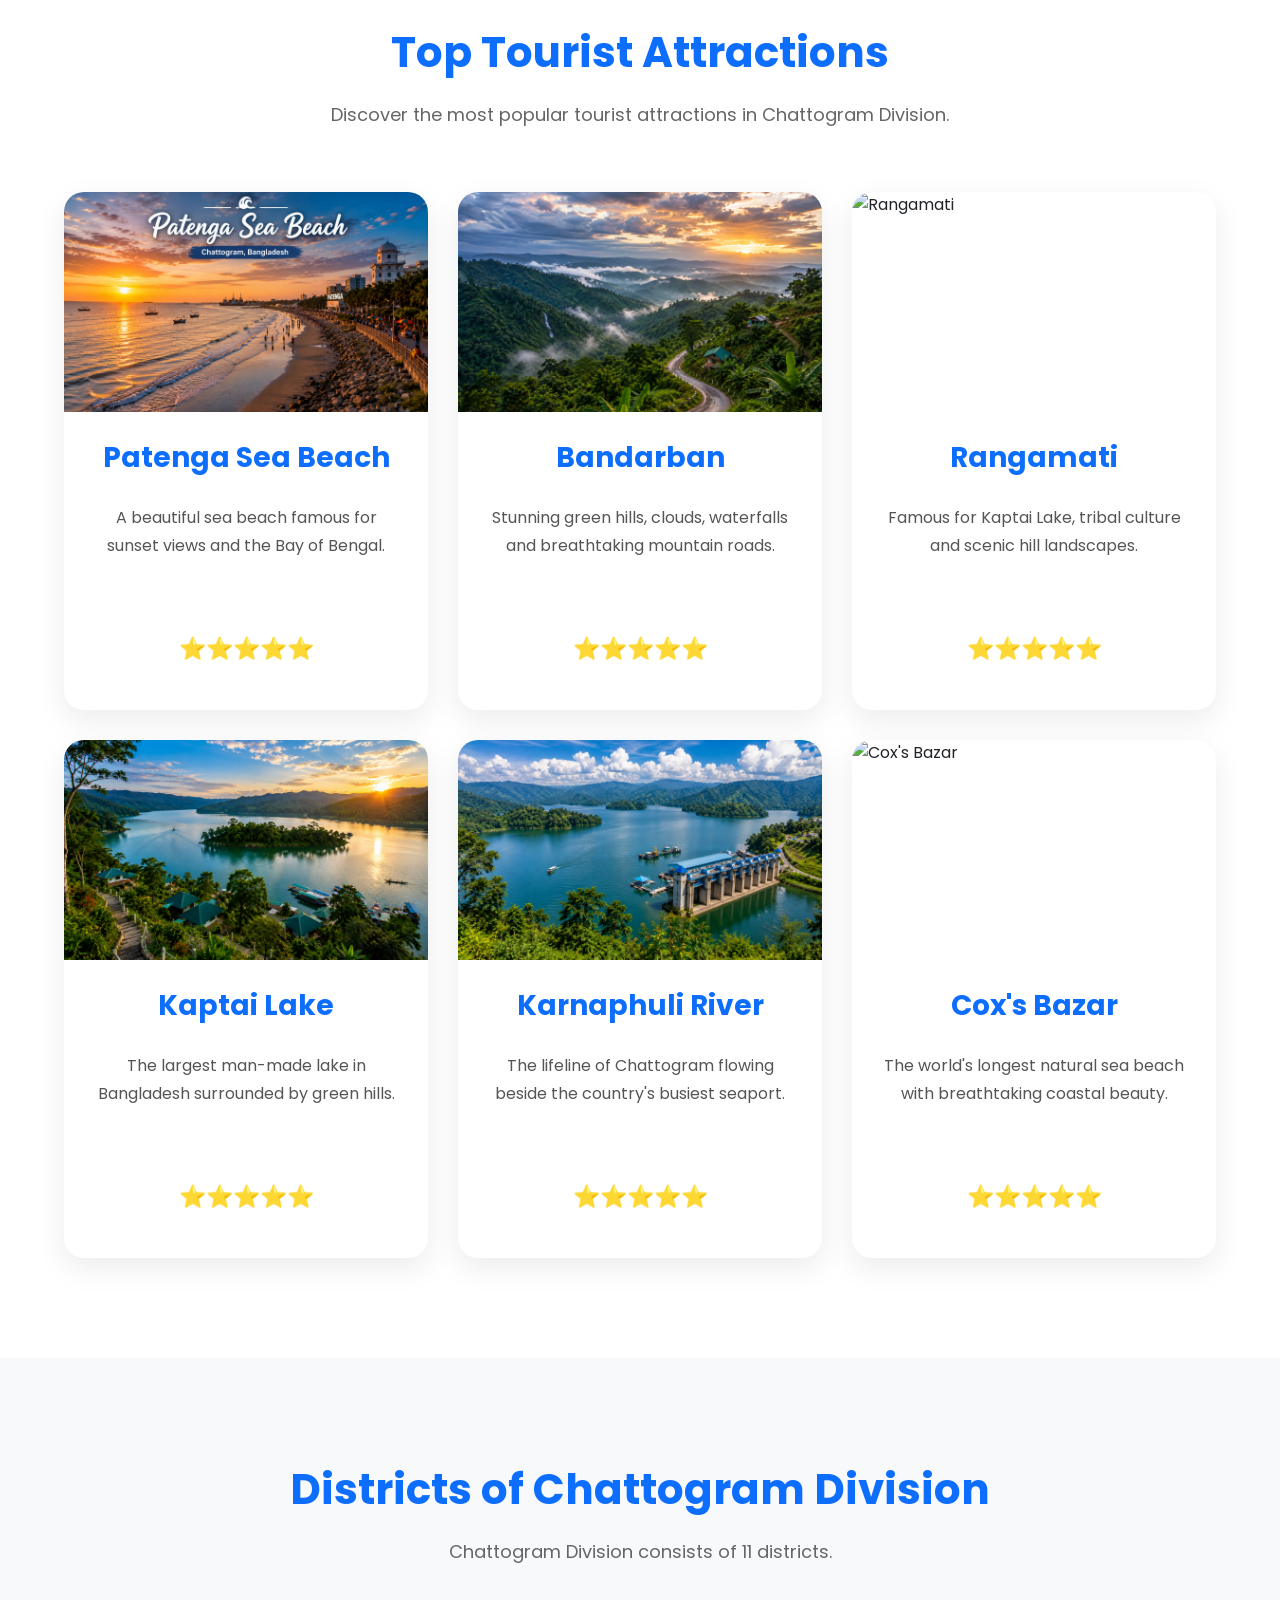
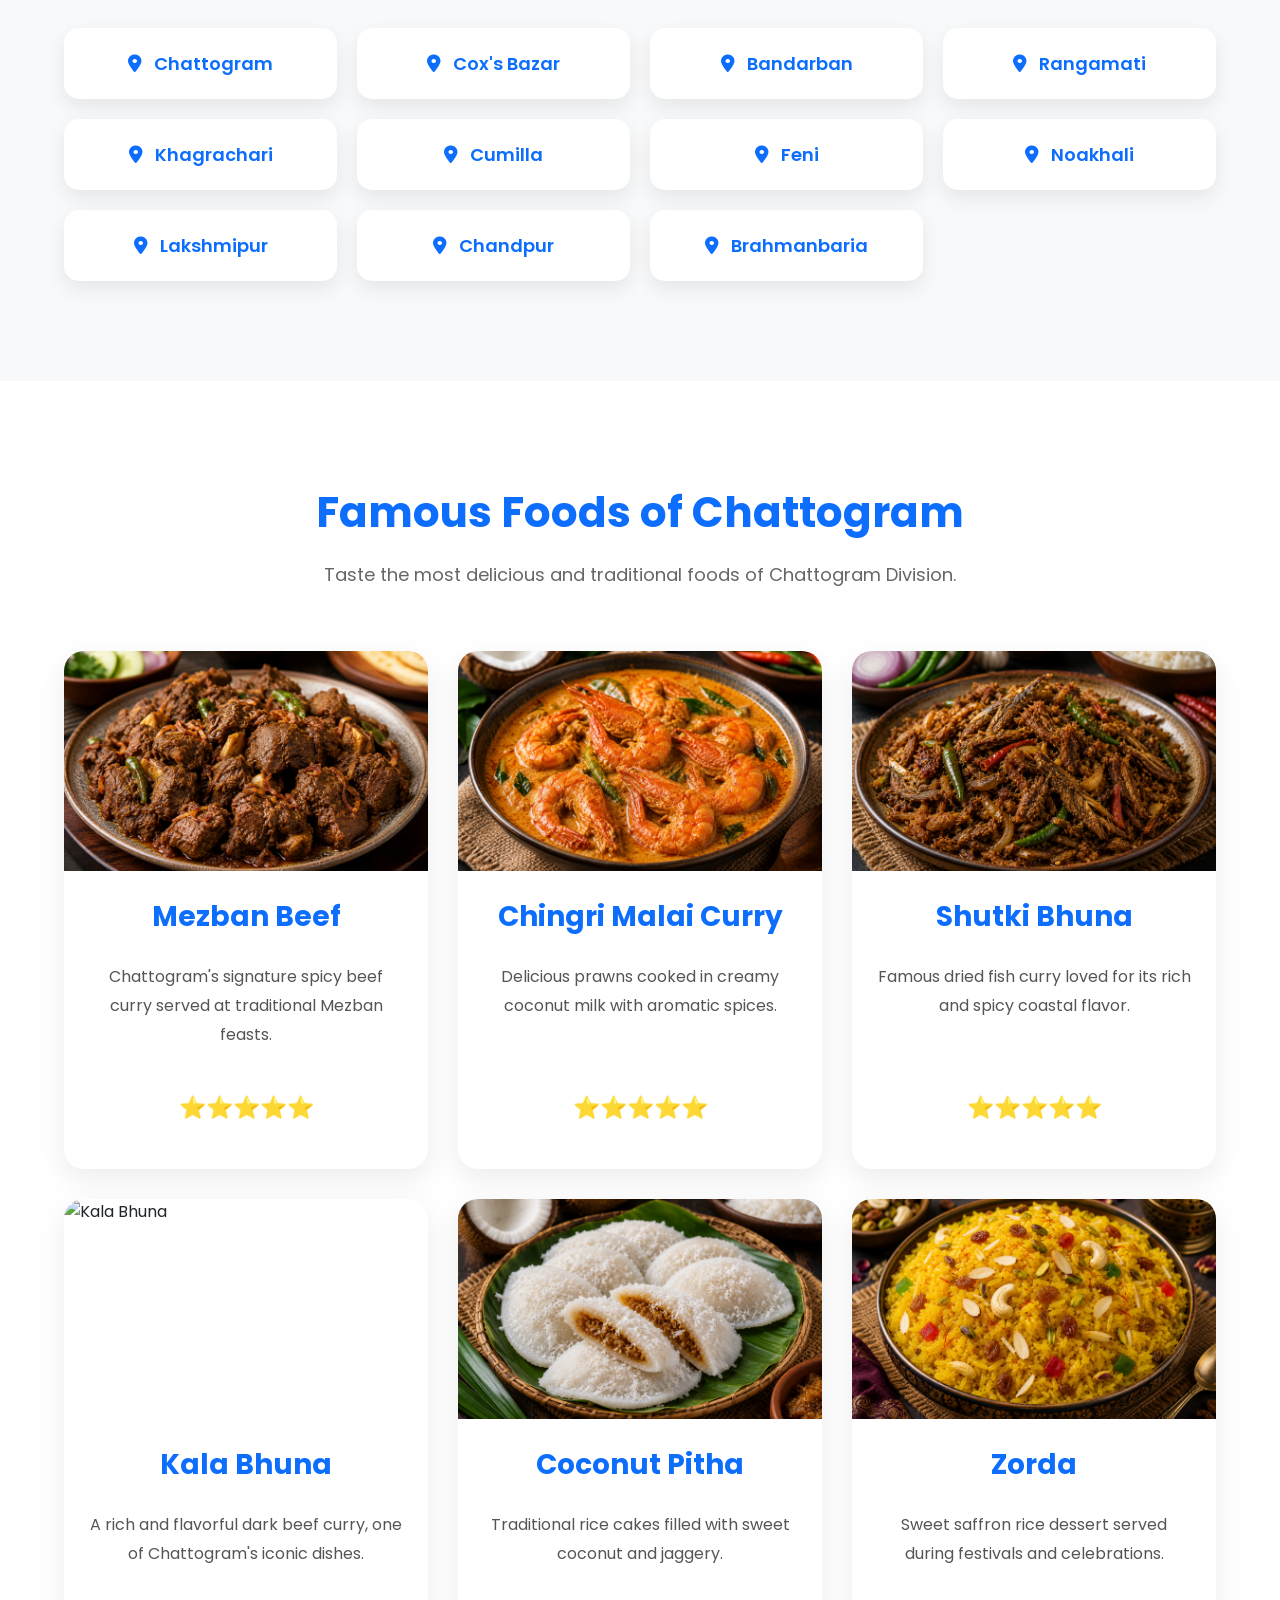
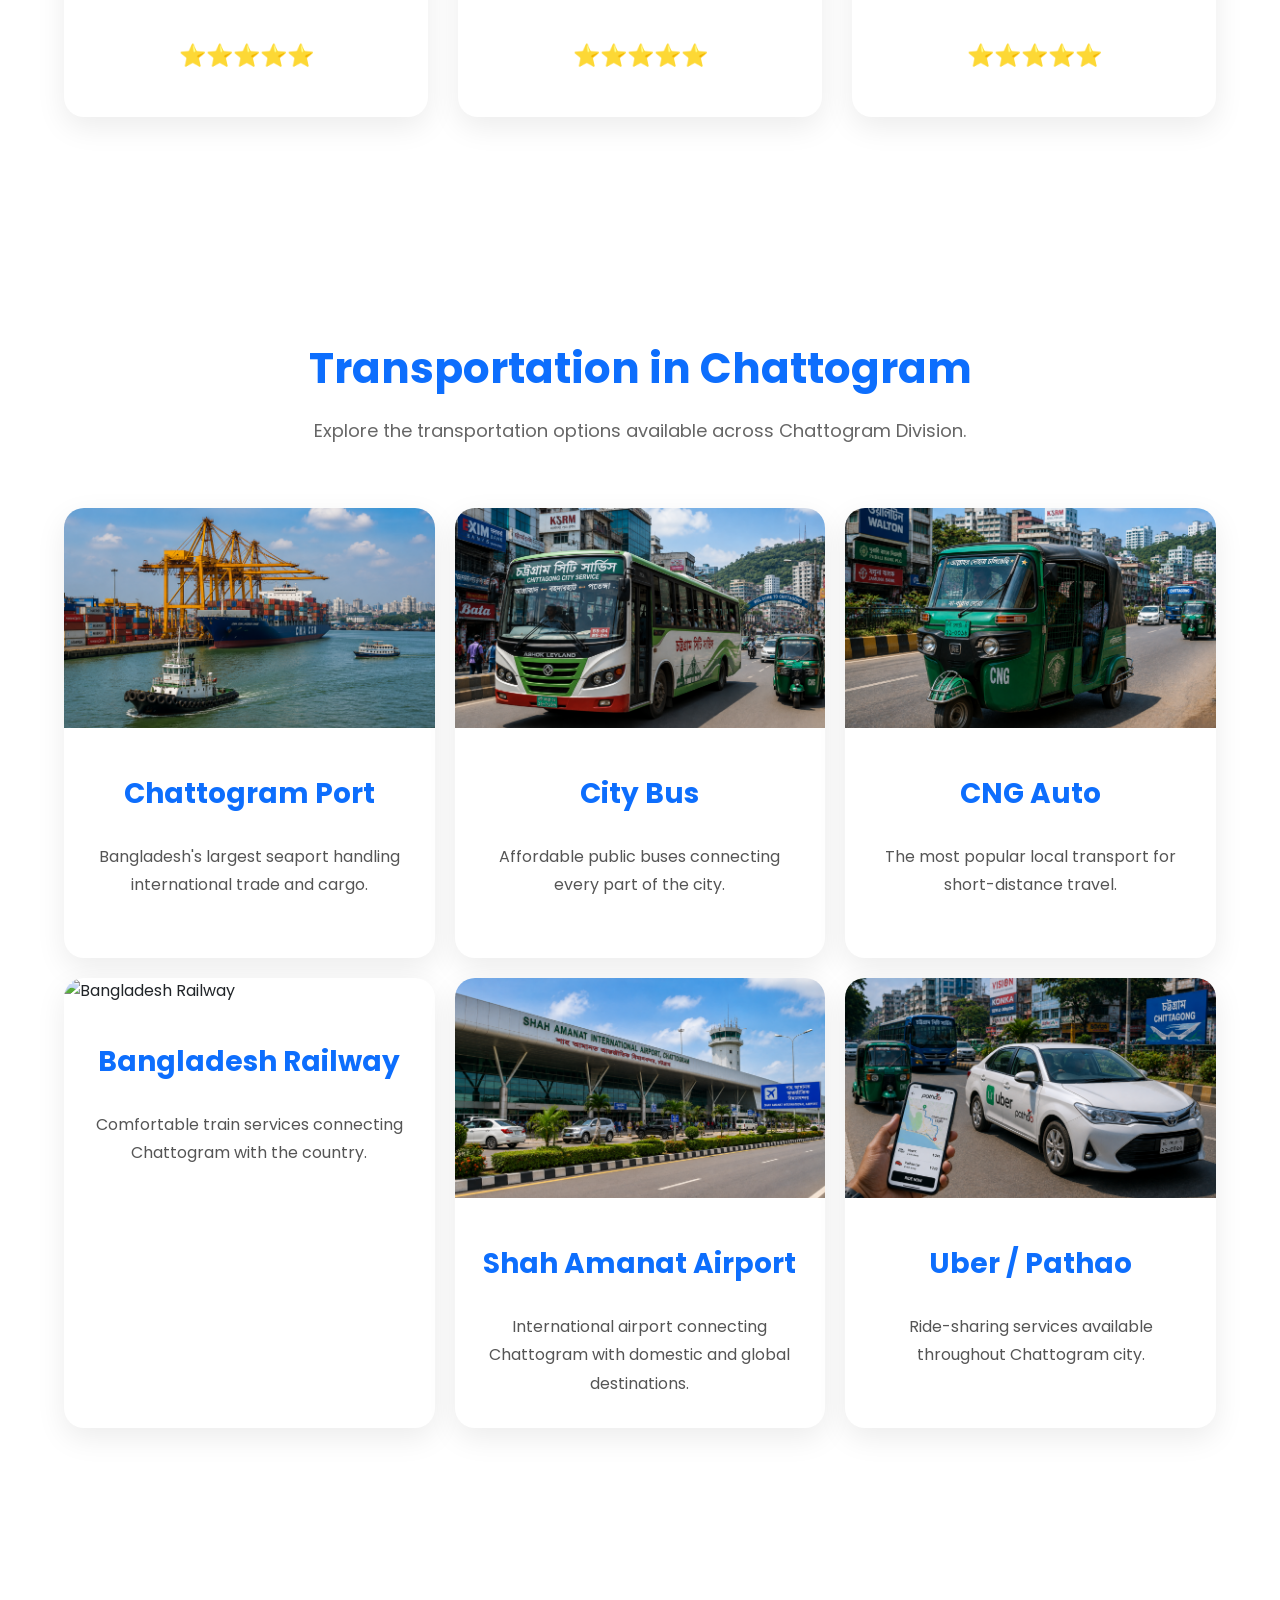
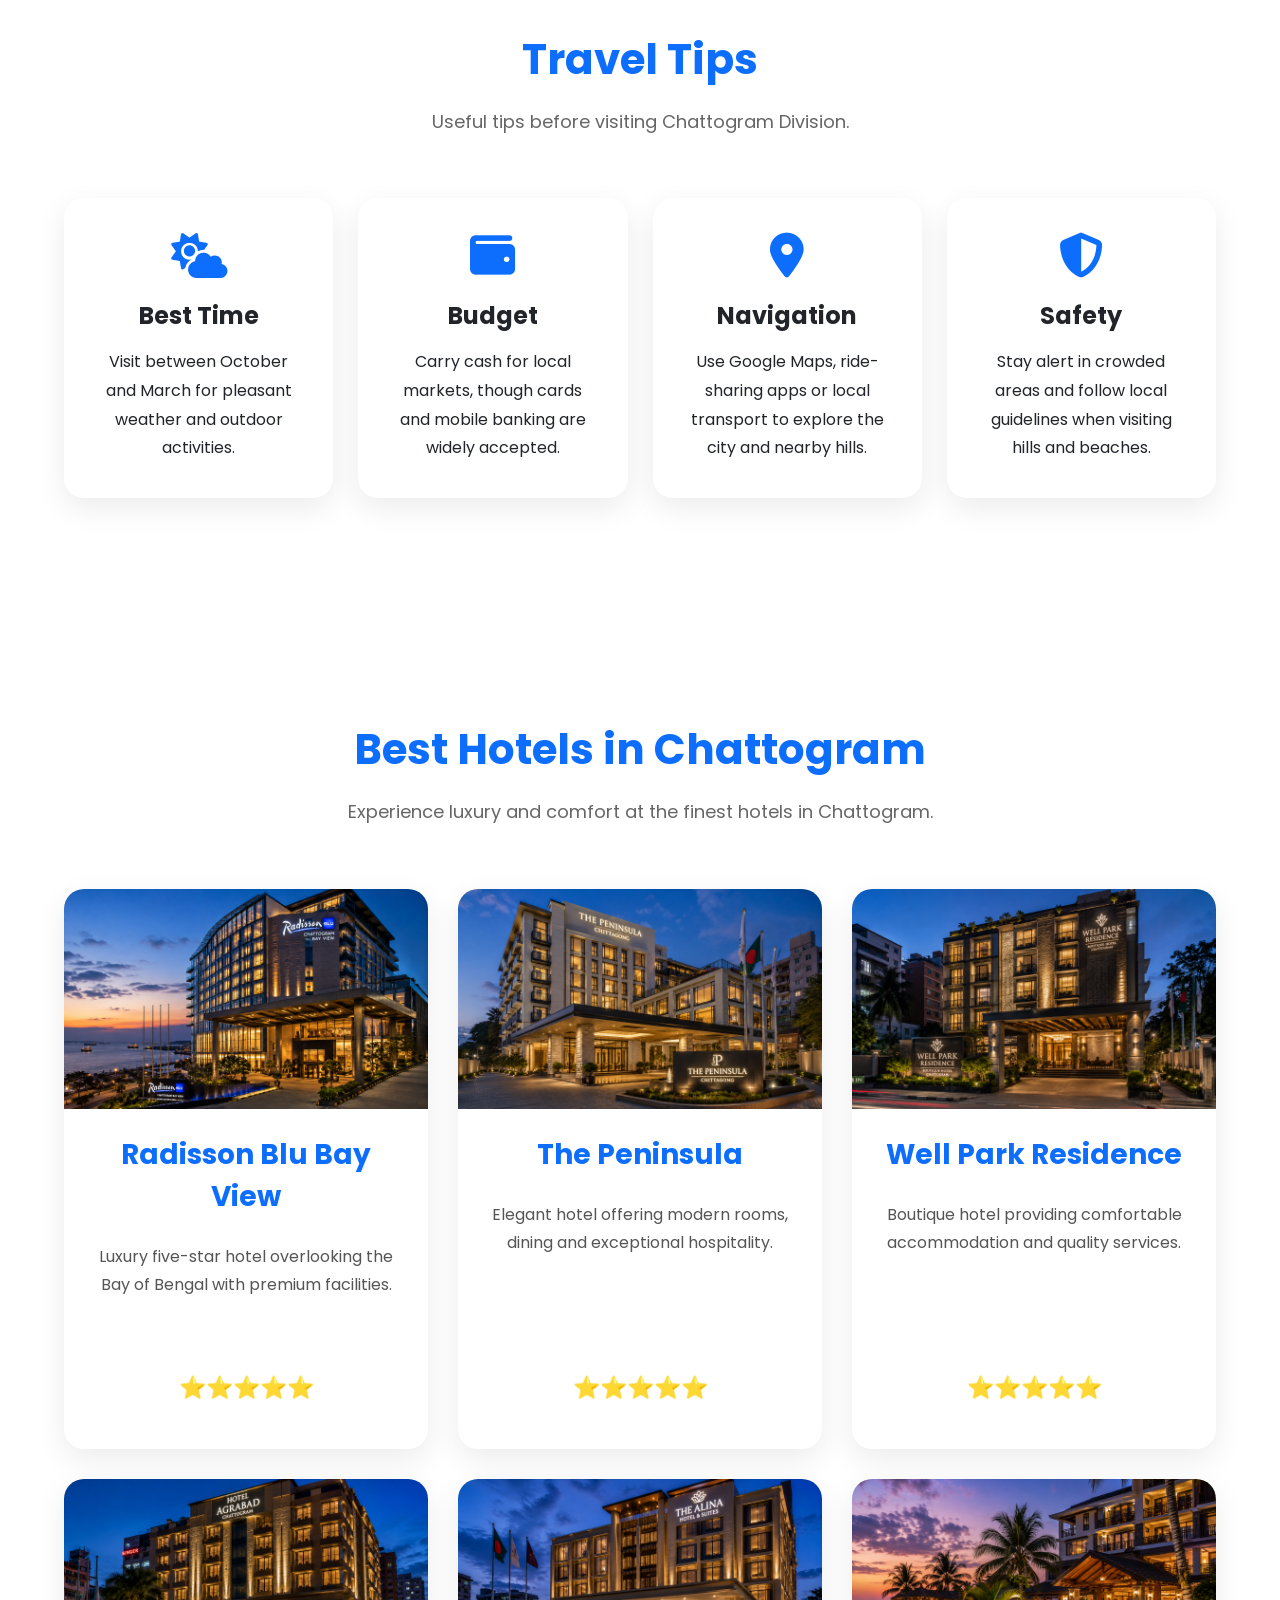
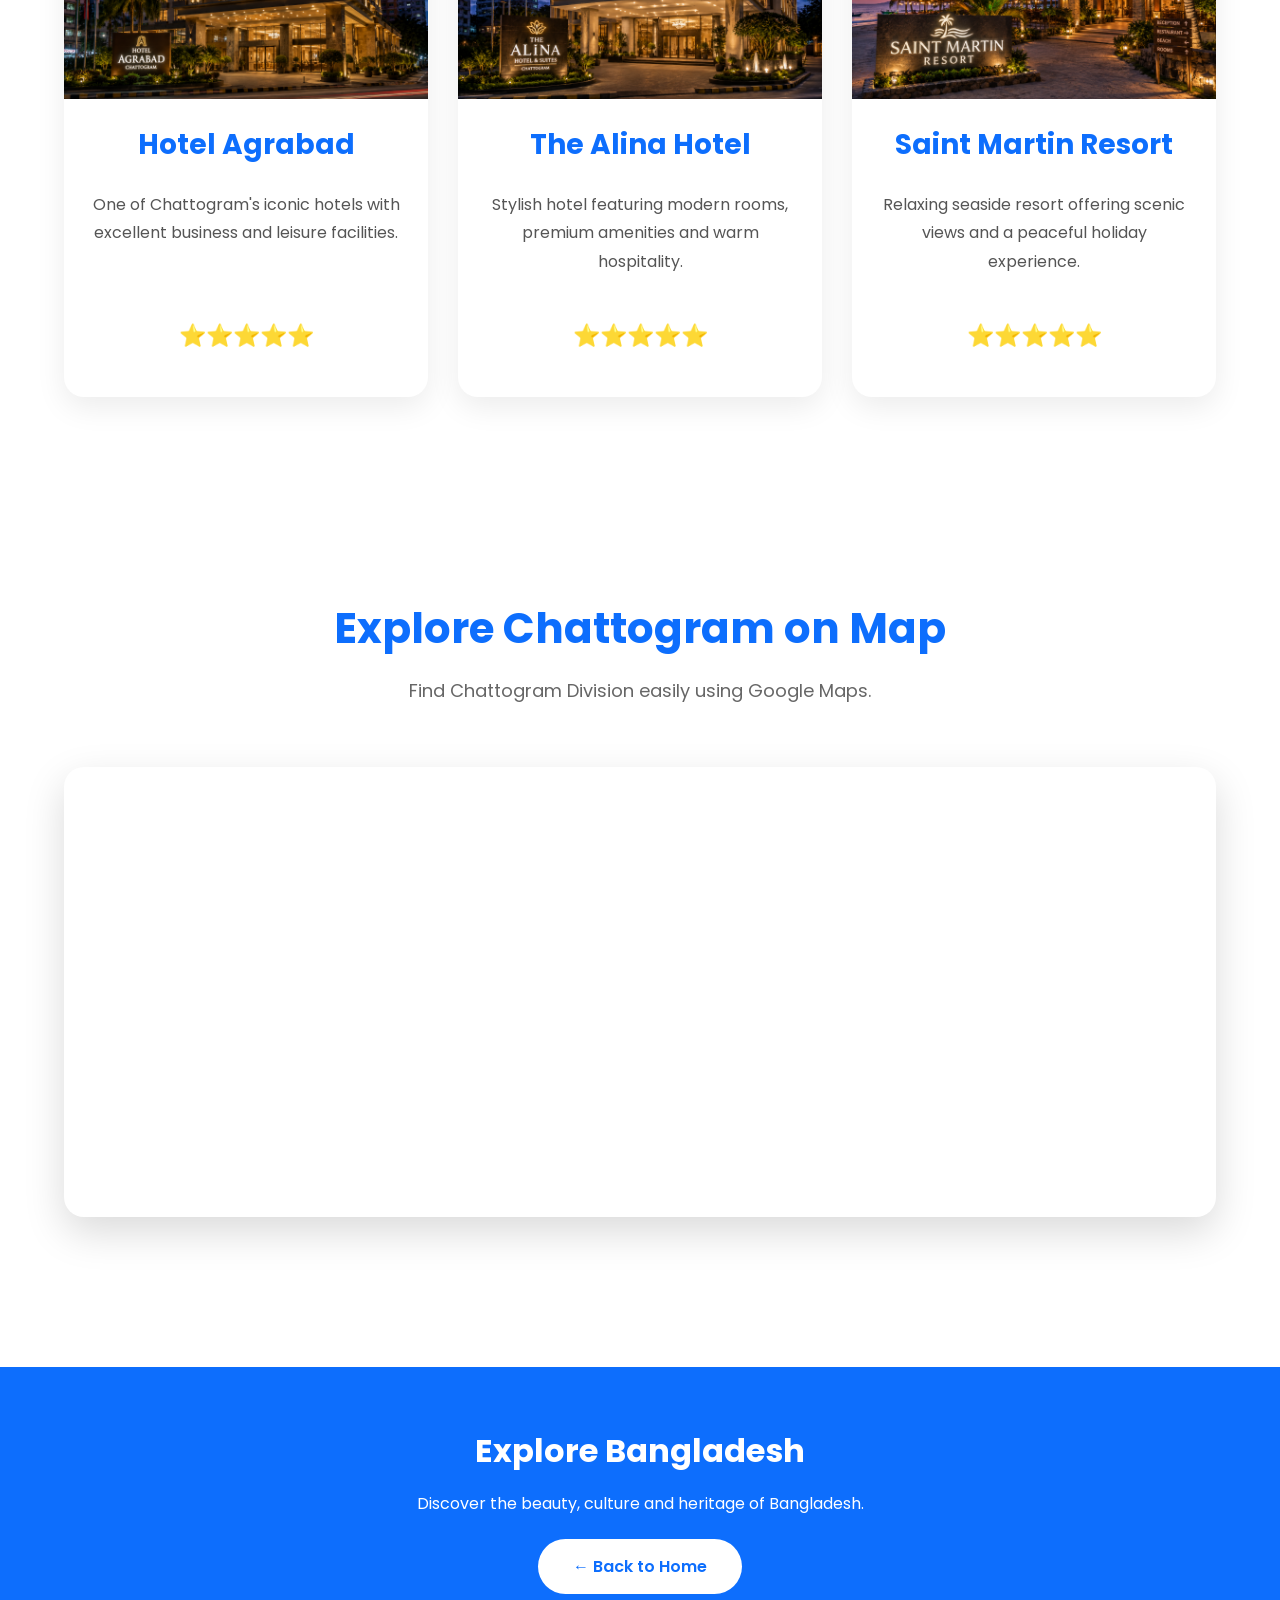
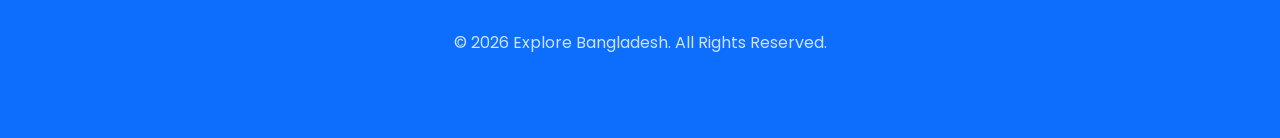
==== commit 39513132: "update" ====
--- a/pages/chattogram.html
+++ b/pages/chattogram.html
@@ -263,77 +263,86 @@
 </div>
 
 </section>
-<!-- ================= DISTRICTS ================= -->
+
+<!-- ==========================
+     DISTRICTS SECTION
+========================== -->
 
 <section class="district-section">
 
     <div class="container">
 
-       <h2>Districts of Chattogram Division</h2>
-
-<p>
-    Chattogram Division consists of 11 districts.
-</p>
-
-<div class="district-grid">
-
-    <div class="district-item">
-        <i class="fa-solid fa-location-dot"></i>
-        Chattogram
-    </div>
-
-    <div class="district-item">
-        <i class="fa-solid fa-location-dot"></i>
-        Cox's Bazar
-    </div>
-
-    <div class="district-item">
-        <i class="fa-solid fa-location-dot"></i>
-        Bandarban
-    </div>
-
-    <div class="district-item">
-        <i class="fa-solid fa-location-dot"></i>
-        Rangamati
-    </div>
-
-    <div class="district-item">
-        <i class="fa-solid fa-location-dot"></i>
-        Khagrachari
-    </div>
-
-    <div class="district-item">
-        <i class="fa-solid fa-location-dot"></i>
-        Cumilla
-    </div>
-
-    <div class="district-item">
-        <i class="fa-solid fa-location-dot"></i>
-        Feni
-    </div>
-
-    <div class="district-item">
-        <i class="fa-solid fa-location-dot"></i>
-        Noakhali
-    </div>
-
-    <div class="district-item">
-        <i class="fa-solid fa-location-dot"></i>
-        Lakshmipur
-    </div>
-
-    <div class="district-item">
-        <i class="fa-solid fa-location-dot"></i>
-        Chandpur
-    </div>
-
-    <div class="district-item">
-        <i class="fa-solid fa-location-dot"></i>
-        Brahmanbaria
-    </div>
-
-</div>
-    
+        <div class="section-title">
+
+            <h2>Districts of Chattogram Division</h2>
+
+            <p>
+                Chattogram Division consists of 11 districts.
+            </p>
+
+        </div>
+
+        <div class="district-grid">
+
+            <div class="district-item">
+                <i class="fa-solid fa-location-dot"></i>
+                Chattogram
+            </div>
+
+            <div class="district-item">
+                <i class="fa-solid fa-location-dot"></i>
+                Cox's Bazar
+            </div>
+
+            <div class="district-item">
+                <i class="fa-solid fa-location-dot"></i>
+                Bandarban
+            </div>
+
+            <div class="district-item">
+                <i class="fa-solid fa-location-dot"></i>
+                Rangamati
+            </div>
+
+            <div class="district-item">
+                <i class="fa-solid fa-location-dot"></i>
+                Khagrachari
+            </div>
+
+            <div class="district-item">
+                <i class="fa-solid fa-location-dot"></i>
+                Cumilla
+            </div>
+
+            <div class="district-item">
+                <i class="fa-solid fa-location-dot"></i>
+                Feni
+            </div>
+
+            <div class="district-item">
+                <i class="fa-solid fa-location-dot"></i>
+                Noakhali
+            </div>
+
+            <div class="district-item">
+                <i class="fa-solid fa-location-dot"></i>
+                Lakshmipur
+            </div>
+
+            <div class="district-item">
+                <i class="fa-solid fa-location-dot"></i>
+                Chandpur
+            </div>
+
+            <div class="district-item">
+                <i class="fa-solid fa-location-dot"></i>
+                Brahmanbaria
+            </div>
+
+        </div>
+
+    </div>
+
 </section>
 <!-- ================= FAMOUS FOODS ================= -->
 
@@ -471,137 +480,136 @@
 
 <section class="tourist">
 
-    <div class="container">
-
-        <div class="section-title">
-
-            <h2>Transportation in Chattogram</h2>
-
-            <p>
-                Explore the transportation options available across Chattogram Division.
-            </p>
-
-        </div>
-
-        <div class="tourist-grid">
-
-            <!-- Port -->
-            <div class="tourist-card">
-
-                <img src="../images/chattogram/transport/port.png" alt="Chattogram Port">
-
-                <div class="tourist-content">
-
-                    <h3>Chattogram Port</h3>
-
-                    <p>
-                        Bangladesh's largest seaport handling international trade and cargo.
-                    </p>
-
-                    <div class="rating">⭐⭐⭐⭐⭐</div>
-
-                </div>
-
-            </div>
-
-            <!-- Bus -->
-            <div class="tourist-card">
-
-                <img src="../images/chattogram/transport/bus.png" alt="City Bus">
-
-                <div class="tourist-content">
-
-                    <h3>City Bus</h3>
-
-                    <p>
-                        Affordable public buses connecting every part of the city.
-                    </p>
-
-                    <div class="rating">⭐⭐⭐⭐⭐</div>
-
-                </div>
-
-            </div>
-
-            <!-- CNG -->
-            <div class="tourist-card">
-
-                <img src="../images/chattogram/transport/cng.png" alt="CNG Auto">
-
-                <div class="tourist-content">
-
-                    <h3>CNG Auto</h3>
-
-                    <p>
-                        The most popular local transport for short-distance travel.
-                    </p>
-
-                    <div class="rating">⭐⭐⭐⭐⭐</div>
-
-                </div>
-
-            </div>
-
-            <!-- Train -->
-            <div class="tourist-card">
-
-                <img src="../images/chattogram/transport/train.png" alt="Bangladesh Railway">
-
-                <div class="tourist-content">
-
-                    <h3>Bangladesh Railway</h3>
-
-                    <p>
-                        Comfortable train services connecting Chattogram with the country.
-                    </p>
-
-                    <div class="rating">⭐⭐⭐⭐⭐</div>
-
-                </div>
-
-            </div>
-
-            <!-- Airport -->
-            <div class="tourist-card">
-
-                <img src="../images/chattogram/transport/airport.png" alt="Shah Amanat Airport">
-
-                <div class="tourist-content">
-
-                    <h3>Shah Amanat Airport</h3>
-
-                    <p>
-                        International airport connecting Chattogram with domestic and global destinations.
-                    </p>
-
-                    <div class="rating">⭐⭐⭐⭐⭐</div>
-
-                </div>
-
-            </div>
-
-            <!-- Uber -->
-            <div class="tourist-card">
-
-                <img src="../images/chattogram/transport/uber.png" alt="Uber Pathao">
-
-                <div class="tourist-content">
-
-                    <h3>Uber / Pathao</h3>
-
-                    <p>
-                        Ride-sharing services available throughout Chattogram city.
-                    </p>
-
-                    <div class="rating">⭐⭐⭐⭐⭐</div>
-
-                </div>
-
-            </div>
-
-        </div>
-
-    </div>
+<div class="container">
+
+    <div class="section-title">
+
+        <h2>Transportation in Chattogram</h2>
+
+        <p>
+            Explore the transportation options available across Chattogram Division.
+        </p>
+
+    </div>
+
+    <div class="transport-grid">
+
+        <!-- Chattogram Port -->
+        <div class="transport-card">
+
+            <img src="../images/chattogram/transport/port.png"
+                 alt="Chattogram Port">
+
+            <div class="transport-content">
+
+                <h3>Chattogram Port</h3>
+
+                <p>
+                    Bangladesh's largest seaport handling international trade and cargo.
+                </p>
+
+            </div>
+
+        </div>
+
+
+        <!-- City Bus -->
+        <div class="transport-card">
+
+            <img src="../images/chattogram/transport/bus.png"
+                 alt="City Bus">
+
+            <div class="transport-content">
+
+                <h3>City Bus</h3>
+
+                <p>
+                    Affordable public buses connecting every part of the city.
+                </p>
+
+            </div>
+
+        </div>
+
+
+        <!-- CNG -->
+        <div class="transport-card">
+
+            <img src="../images/chattogram/transport/cng.png"
+                 alt="CNG Auto">
+
+            <div class="transport-content">
+
+                <h3>CNG Auto</h3>
+
+                <p>
+                    The most popular local transport for short-distance travel.
+                </p>
+
+            </div>
+
+        </div>
+
+
+        <!-- Bangladesh Railway -->
+        <div class="transport-card">
+
+            <img src="../images/chattogram/transport/train.png"
+                 alt="Bangladesh Railway">
+
+            <div class="transport-content">
+
+                <h3>Bangladesh Railway</h3>
+
+                <p>
+                    Comfortable train services connecting Chattogram with the country.
+                </p>
+
+            </div>
+
+        </div>
+
+
+        <!-- Shah Amanat Airport -->
+        <div class="transport-card">
+
+            <img src="../images/chattogram/transport/airport.png"
+                 alt="Shah Amanat Airport">
+
+            <div class="transport-content">
+
+                <h3>Shah Amanat Airport</h3>
+
+                <p>
+                    International airport connecting Chattogram with domestic and global destinations.
+                </p>
+
+            </div>
+
+        </div>
+
+
+        <!-- Uber / Pathao -->
+        <div class="transport-card">
+
+            <img src="../images/chattogram/transport/uber.png"
+                 alt="Uber / Pathao">
+
+            <div class="transport-content">
+
+                <h3>Uber / Pathao</h3>
+
+                <p>
+                    Ride-sharing services available throughout Chattogram city.
+                </p>
+
+            </div>
+
+        </div>
+
+    </div>
+
+</div>
 
 </section>
 <!-- ================= TRAVEL TIPS ================= -->
--- a/css/style.css
+++ b/css/style.css
@@ -966,23 +966,102 @@
 
 }
 
-.transport-grid{
+.transport-grid {
+    display: grid;
+    grid-template-columns: repeat(3, 1fr);
+    gap: 20px;
+}
+
+.transport-card {
+    background: #fff;
+    border-radius: 20px;
+    overflow: hidden;
+    box-shadow: 0 10px 30px rgba(0,0,0,.08);
+    transition: .35s;
+}
+
+.transport-card:hover {
+    transform: translateY(-10px);
+    box-shadow: 0 20px 45px rgba(0,0,0,.15);
+}
+
+.transport-card img {
+    width: 100%;
+    height: 220px;
+    object-fit: cover;
+    transition: .4s;
+}
+
+.transport-card:hover img {
+    transform: scale(1.08);
+}
+
+.transport-content {
+    padding: 25px;
+    text-align: center;
+    display: flex;
+    flex-direction: column;
+}
+
+.transport-content h3 {
+    color: var(--primary);
+    font-size: 28px;
+    margin-bottom: 15px;
+    min-height: 68px;
+    display: flex;
+    justify-content: center;
+    align-items: center;
+}
+
+.transport-content p {
+    color: #555;
+    line-height: 1.8;
+    min-height: 90px;
+    margin: 0;
+}
+
+@media (max-width: 900px) {
+    .transport-grid {
+        grid-template-columns: repeat(2, 1fr);
+    }
+}
+
+@media (max-width: 600px) {
+    .transport-grid {
+        grid-template-columns: 1fr;
+    }
+}
+/* ==========================
+   TRAVEL TIPS
+========================== */
+
+.tips-section{
+
+    padding:100px 0;
+
+    background:#fff;
+
+}
+
+.tips-grid{
 
     display:grid;
 
-    grid-template-columns:repeat(3,1fr);
-
-    gap:30px;
-
-}
-
-.transport-card{
+    grid-template-columns:repeat(4,1fr);
+
+    gap:25px;
+
+}
+
+.tip-card{
 
     background:#fff;
 
+    padding:35px;
+
     border-radius:20px;
 
-    overflow:hidden;
+    text-align:center;
 
     box-shadow:0 10px 30px rgba(0,0,0,.08);
 
@@ -990,63 +1069,49 @@
 
 }
 
-.transport-card:hover{
+.tip-card:hover{
 
     transform:translateY(-10px);
 
-    box-shadow:0 20px 45px rgba(0,0,0,.15);
-
-}
-
-.transport-card img{
-
-    width:100%;
-
-    height:220px;
-
-    object-fit:cover;
-
-    transition:.4s;
-
-}
-
-.transport-card:hover img{
-
-    transform:scale(1.08);
-
-}
-
-.transport-content{
-
-    padding:25px;
-
-    text-align:center;
-
-}
-
-.transport-content h3{
+    background:var(--primary);
+
+    color:#fff;
+
+}
+
+.tip-card i{
+
+    font-size:45px;
 
     color:var(--primary);
 
-    font-size:28px;
+    margin-bottom:20px;
+
+}
+
+.tip-card:hover i{
+
+    color:#fff;
+
+}
+
+.tip-card h3{
 
     margin-bottom:15px;
 
-}
-
-.transport-content p{
-
-    color:#555;
+    font-size:24px;
+
+}
+
+.tip-card p{
 
     line-height:1.8;
 
-    min-height:90px;
-
 }
 
 @media(max-width:992px){
 
-    .transport-grid{
+    .tips-grid{
 
         grid-template-columns:repeat(2,1fr);
 
@@ -1056,7 +1121,7 @@
 
 @media(max-width:576px){
 
-    .transport-grid{
+    .tips-grid{
 
         grid-template-columns:1fr;
 
@@ -1064,216 +1129,158 @@
 
 }
 /* ==========================
-   TRAVEL TIPS
-========================== */
-
-.tips-section{
-
-    padding:100px 0;
-
-    background:#fff;
-
-}
-
-.tips-grid{
-
-    display:grid;
-
-    grid-template-columns:repeat(4,1fr);
-
-    gap:25px;
-
-}
-
-.tip-card{
-
-    background:#fff;
-
-    padding:35px;
-
-    border-radius:20px;
-
-    text-align:center;
-
-    box-shadow:0 10px 30px rgba(0,0,0,.08);
-
-    transition:.35s;
-
-}
-
-.tip-card:hover{
-
-    transform:translateY(-10px);
-
-    background:var(--primary);
-
-    color:#fff;
-
-}
-
-.tip-card i{
-
-    font-size:45px;
-
-    color:var(--primary);
-
-    margin-bottom:20px;
-
-}
-
-.tip-card:hover i{
-
-    color:#fff;
-
-}
-
-.tip-card h3{
-
-    margin-bottom:15px;
-
-    font-size:24px;
-
-}
-
-.tip-card p{
-
-    line-height:1.8;
-
-}
-
-@media(max-width:992px){
-
-    .tips-grid{
-
-        grid-template-columns:repeat(2,1fr);
-
-    }
-
-}
-
-@media(max-width:576px){
-
-    .tips-grid{
-
-        grid-template-columns:1fr;
-
-    }
-
-}
-/* ==========================
    HOTEL SECTION
 ========================== */
 
-.hotel-section{
-
-    padding:100px 0;
-
-    background:#f8f9fa;
-
-}
-
-.hotel-grid{
-
-    display:grid;
-
-    grid-template-columns:repeat(3,1fr);
-
-    gap:30px;
-
-}
-
-.hotel-card{
-
-    background:#fff;
-
-    border-radius:20px;
-
-    overflow:hidden;
-
-    box-shadow:0 10px 30px rgba(0,0,0,.08);
-
-    transition:.35s;
-
-}
-
-.hotel-card:hover{
-
-    transform:translateY(-10px);
-
-    box-shadow:0 20px 45px rgba(0,0,0,.15);
-
-}
-
-.hotel-card img{
-
-    width:100%;
-
-    height:220px;
-
-    object-fit:cover;
-
-    transition:.4s;
-
-}
-
-.hotel-card:hover img{
-
-    transform:scale(1.08);
-
-}
-
-.hotel-content{
-
-    padding:25px;
-
-    text-align:center;
-
-}
-
-.hotel-content h3{
-
-    color:var(--primary);
-
-    font-size:28px;
-
-    margin-bottom:15px;
-
-}
-
-.hotel-content p{
-
-    color:#555;
-
-    line-height:1.8;
-
-    min-height:90px;
-
-}
-
-.hotel-content .rating{
-
-    margin-top:20px;
-
-    font-size:22px;
-
-}
-
-@media(max-width:992px){
-
-    .hotel-grid{
-
-        grid-template-columns:repeat(2,1fr);
-
-    }
-
-}
-
-@media(max-width:576px){
-
-    .hotel-grid{
-
-        grid-template-columns:1fr;
-
+.hotel-section {
+    padding: 100px 0;
+    background: #f8f9fa;
+}
+
+
+/* ==========================
+   HOTEL GRID
+========================== */
+
+.hotel-grid {
+    display: grid;
+    grid-template-columns: repeat(3, 1fr);
+    gap: 30px;
+}
+
+
+/* ==========================
+   HOTEL CARD
+========================== */
+
+.hotel-card {
+    background: #fff;
+    border-radius: 20px;
+    overflow: hidden;
+
+    box-shadow: 0 10px 30px rgba(0, 0, 0, .08);
+
+    transition: .35s;
+
+    display: flex;
+    flex-direction: column;
+}
+
+
+/* ==========================
+   HOTEL CARD HOVER
+========================== */
+
+.hotel-card:hover {
+    transform: translateY(-10px);
+
+    box-shadow: 0 20px 45px rgba(0, 0, 0, .15);
+}
+
+
+/* ==========================
+   HOTEL IMAGE
+========================== */
+
+.hotel-card img {
+    width: 100%;
+    height: 220px;
+
+    object-fit: cover;
+
+    transition: .4s;
+}
+
+
+.hotel-card:hover img {
+    transform: scale(1.08);
+}
+
+
+/* ==========================
+   HOTEL CONTENT
+========================== */
+
+.hotel-content {
+    padding: 25px;
+
+    text-align: center;
+
+    display: flex;
+    flex-direction: column;
+
+    flex: 1;
+}
+
+
+/* ==========================
+   HOTEL TITLE
+========================== */
+
+.hotel-content h3 {
+    color: var(--primary);
+
+    font-size: 28px;
+
+    margin: 0 0 15px;
+
+    min-height: 68px;
+
+    display: flex;
+    justify-content: center;
+    align-items: center;
+}
+
+
+/* ==========================
+   HOTEL DESCRIPTION
+========================== */
+
+.hotel-content p {
+    color: #555;
+
+    line-height: 1.8;
+
+    min-height: 90px;
+
+    margin: 0;
+}
+
+
+/* ==========================
+   HOTEL RATING
+========================== */
+
+.hotel-content .rating {
+    margin-top: auto;
+
+    padding-top: 15px;
+
+    font-size: 22px;
+}
+
+
+/* ==========================
+   TABLET
+========================== */
+
+@media (max-width: 992px) {
+
+    .hotel-grid {
+        grid-template-columns: repeat(2, 1fr);
+    }
+
+}
+
+
+/* ==========================
+   MOBILE
+========================== */
+
+@media (max-width: 576px) {
+
+    .hotel-grid {
+        grid-template-columns: 1fr;
     }
 
 }
@@ -1281,28 +1288,23 @@
    MAP SECTION
 ========================== */
 
-.map-section{
-
-    padding:100px 0;
-
-    background:#fff;
-
-}
-
-.map-container{
-
-    overflow:hidden;
-
-    border-radius:20px;
-
-    box-shadow:0 15px 40px rgba(0,0,0,.15);
-
-}
-
-.map-container iframe{
-
-    display:block;
-
+.map-section {
+    padding: 100px 0;
+    background: #fff;
+}
+
+.map-container {
+    overflow: hidden;
+
+    border-radius: 20px;
+
+    box-shadow: 0 15px 40px rgba(0, 0, 0, .15);
+
+    margin-bottom: 50px;
+}
+
+.map-container iframe {
+    display: block;
 }
 /* ==========================
    FOOTER
@@ -1377,4 +1379,44 @@
     background-size: cover;
     background-position: center;
     background-repeat: no-repeat;
+}
+.sylhet-hero{
+    background:
+        linear-gradient(rgba(0,0,0,.60),rgba(0,0,0,.60)),
+        url("../images/divisions/sylhet.png");
+
+    background-size: cover;
+    background-position: center;
+    background-repeat: no-repeat;
+}
+.tourist-card{
+    display: flex;
+    flex-direction: column;
+}
+
+.tourist-content{
+    display: flex;
+    flex-direction: column;
+    flex: 1;
+}
+
+.tourist-content{
+    display: flex;
+    flex-direction: column;
+    flex: 1;
+    gap: 10px;
+}
+
+.rating{
+    margin-bottom: 20px;
+}
+.rating{
+    margin-top: auto;
+    margin-bottom: 20px;
+}
+
+.tourist-content .btn{
+    width: 170px;
+    margin: 0 auto;
+    display: block;
 }
